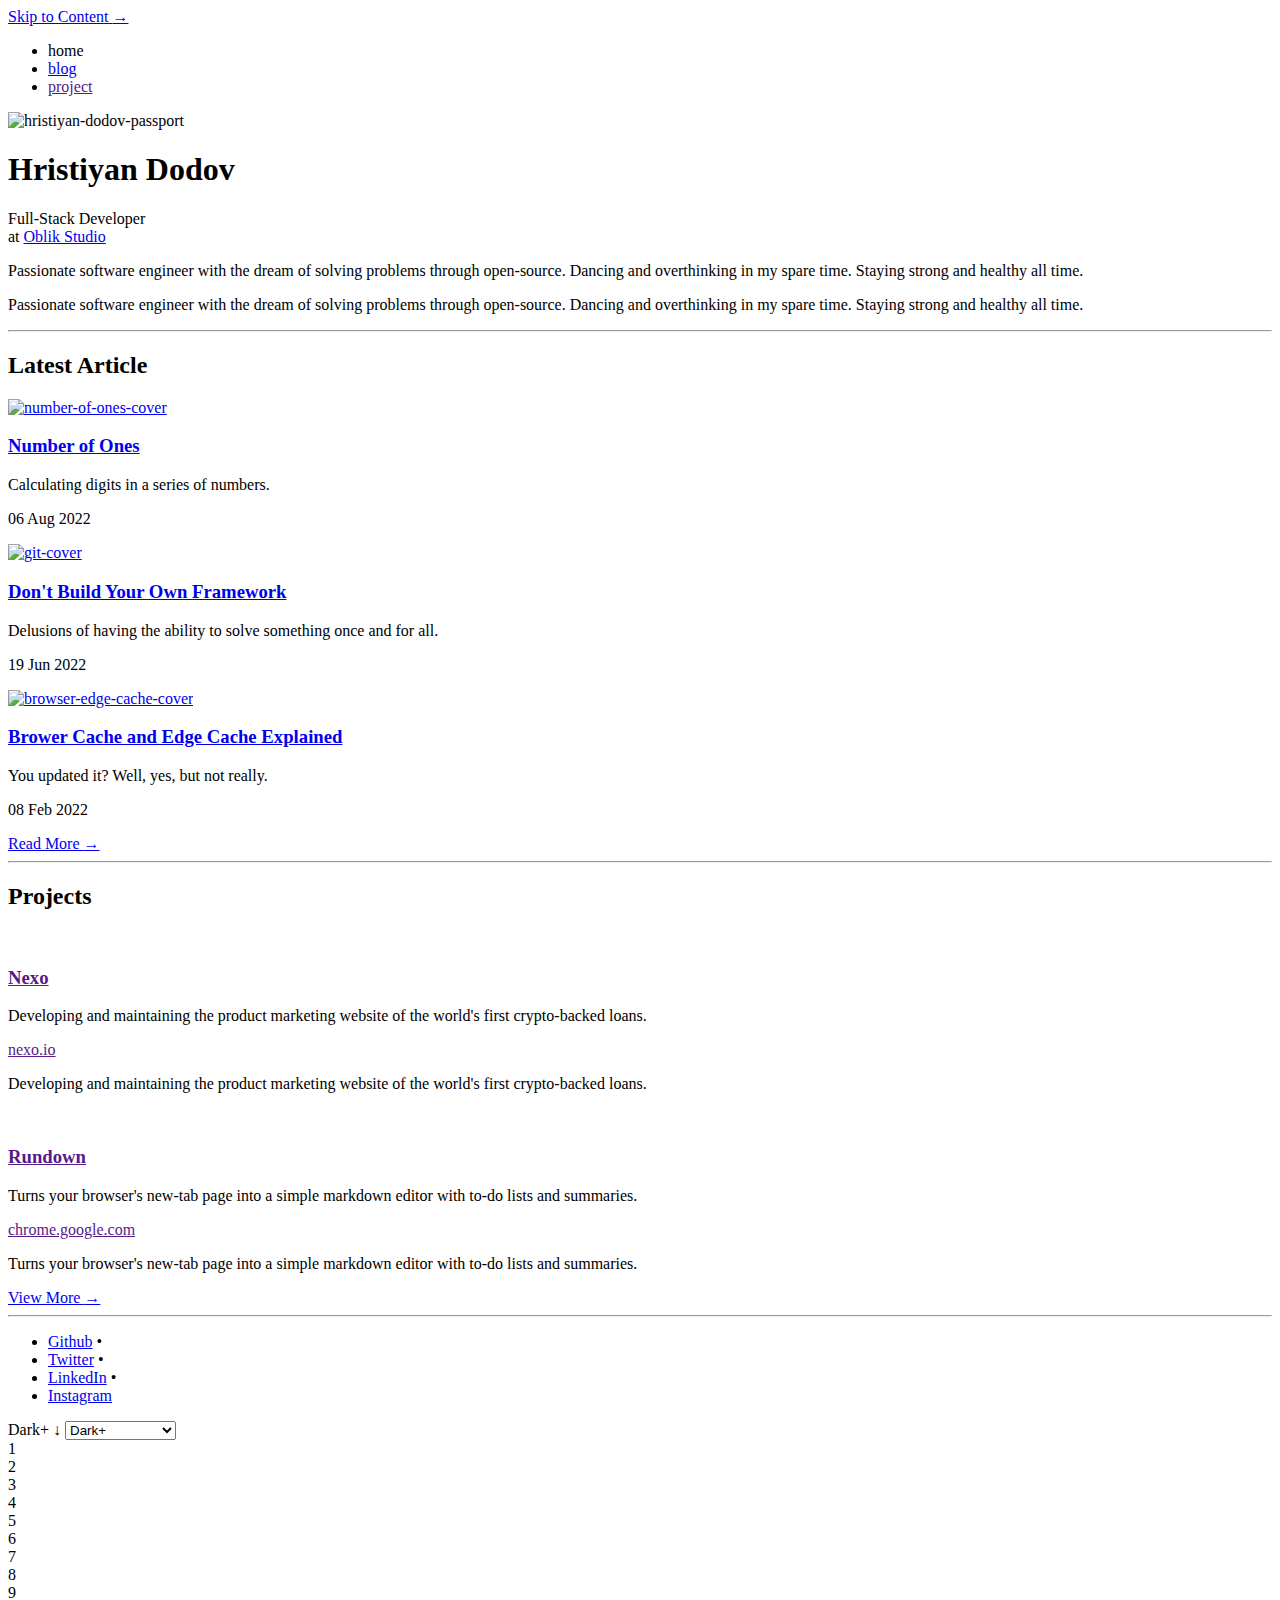
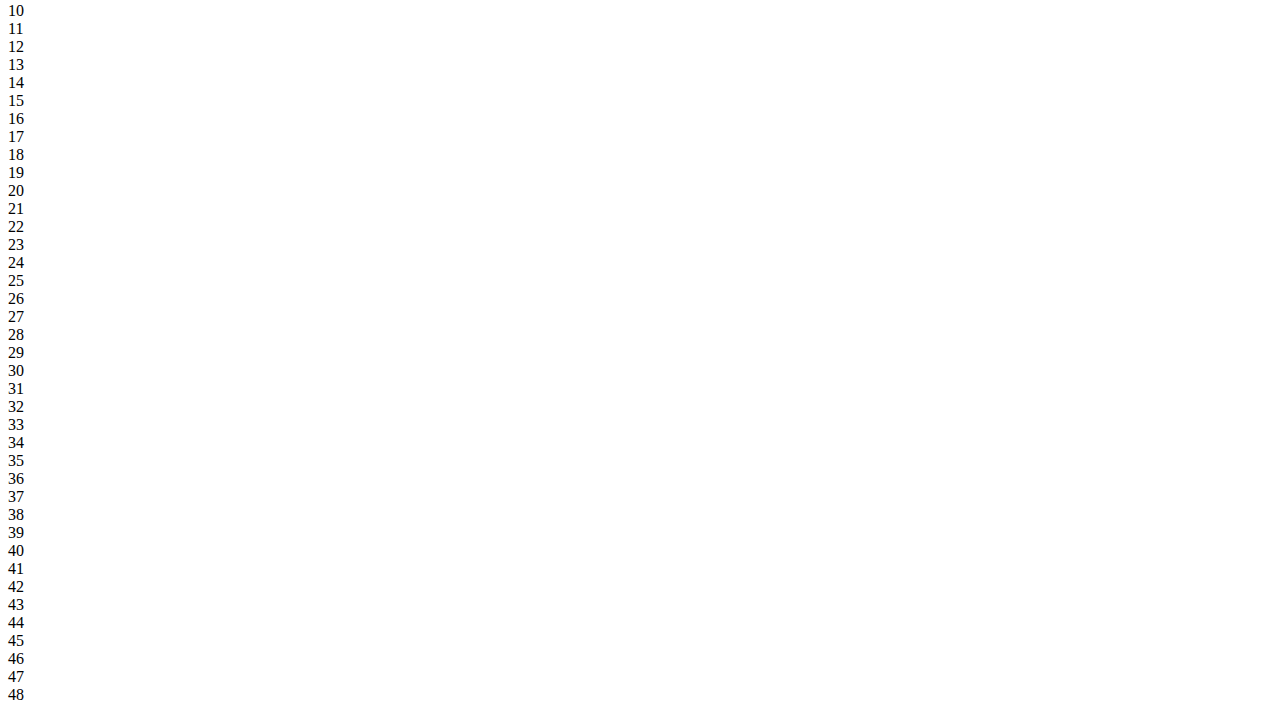
==== index.html @ c8637690 "update index.html" ====
<!DOCTYPE html>
<html lang="en">

<head>
  <meta charset="UTF-8" />
  <meta http-equiv="X-UA-Compatible" content="IE=edge" />
  <meta name="viewport" content="width=device-width, initial-scale=1.0" />
  <title>Hristiyan Dodov: Full-Stack Developer at Oblik Studio</title>
  <link rel="preconnect" href="https://fonts.googleapis.com" />
  <link rel="preconnect" href="https://fonts.gstatic.com" crossorigin />
  <link rel="preconnect" href="https://fonts.googleapis.com" />
  <link rel="preconnect" href="https://fonts.gstatic.com" crossorigin />
  <link rel="preconnect" href="https://fonts.googleapis.com" />
  <link rel="preconnect" href="https://fonts.gstatic.com" crossorigin />
  <link href="https://fonts.googleapis.com/css2?family=Fira+Code:wght@400;500;700&family=Ubuntu&display=swap"
    rel="stylesheet" />
  <link rel="stylesheet" href="./style.css" />
</head>

<body>
  <a class="skip" href="content">Skip to Content <span>→</span></a>
  <div class="container">
    <nav class="nav__bar">
      <ul class="info nav__list">
        <li class="nav__item">
          <div class="nav-tab">
            <span class="nav-tab__text"> home </span>
          </div>
        </li>
        <li class="nav__item">
          <a class="nav-tab" href="https://mrrpablo.github.io/dodo.dev/#"><span class="nav-tab__text"> blog </span></a>
        </li>
        <li class="nav__item">
          <a class="nav-tab" href=""><span class="nav-tab__text"> project </span></a>
        </li>
      </ul>
    </nav>
    <div class="editor">
      <div class="content">
        <div class="highlight"></div>
        <main id="content" class="main">
          <header class="title">
            <div class="info">
              <img class="info-img" src="./images/hristiyan-dodov-168x.jpg" alt="hristiyan-dodov-passport" />
              <div class="info__text">
                <h1 class="article-title">Hristiyan Dodov</h1>
                <p class="work">
                  Full-Stack Developer <br class="info-par" />
                  at
                  <a class="work-link" href="https://oblik.studio" target="_blank">Oblik Studio</a>
                </p>
                <p class="info-details hide">
                  Passionate software engineer with the dream of solving
                  problems through open-source. Dancing and overthinking in my
                  spare time. Staying strong and healthy all time.
                </p>
              </div>
            </div>
            <p class="info-details info-par">
              Passionate software engineer with the dream of solving problems
              through open-source. Dancing and overthinking in my spare time.
              Staying strong and healthy all time.
            </p>
          </header>
          <hr class="seperator" />
          <section>
            <h2 class="latest-article">Latest Article</h2>
            <article class="flex article__context">
              <a class="article--a" href="#">
                <img class="article-primary-img" src="./images/number-of-ones-cover.png" alt=" number-of-ones-cover" />
              </a>
              <div class="article__text">
                <h3 class="article-title">
                  <a class="article-link" href="https://mrrpablo.github.io/dodo.dev/numbers.html"> Number of Ones </a>
                </h3>
                <p class="article-primary-text">
                  Calculating digits in a series of numbers.
                </p>
                <p class="article-text-date">06 Aug 2022</p>
              </div>
            </article>
            <article class="flex article__context">
              <a class="article--a" href="./myfavoritenumber.html">
                <img class="article-primary-img" src="./images/rm-rf-git-cover-896x.png" alt="git-cover" />
              </a>
              <div class="article__text">
                <h3 class="article-title">
                  <a class="article-link" href="#">
                    Don't Build Your Own Framework
                  </a>
                </h3>
                <p class="article-primary-text">
                  Delusions of having the ability to solve something once and
                  for all.
                </p>
                <p class="article-text-date">19 Jun 2022</p>
              </div>
            </article>
            <article class="flex article__context">
              <a class="article--a" href="#">
                <img class="article-primary-img" src="./images/browser-edge-cache-cover.png"
                  alt="browser-edge-cache-cover" />
              </a>

              <div class="article__text">
                <h3 class="article-title">
                  <a class="article-link" href="#">Brower Cache and Edge Cache Explained</a>
                </h3>
                <p class="article-primary-text">
                  You updated it? Well, yes, but not really.
                </p>
                <p class="article-text-date">08 Feb 2022</p>
              </div>
            </article>
            <a class="c-link info-details" href="#">
              Read More <span class="c-link-tab">→</span>
            </a>
          </section>
          <hr class="seperator" />
          <section>
            <h2 class="latest__article">Projects</h2>
            <article class="">
              <div class="info">
                <a class="info--a" href=""><img class="project-img" src="./images/nexo-logo.svg" alt="" /></a>
                <div class="project-text">
                  <h3 class="article-title">
                    <a class="article-link" href="">Nexo</a>
                  </h3>
                  <p class="hide">
                    Developing and maintaining the product marketing website
                    of the world's first crypto-backed loans.
                  </p>
                  <p><a class="work-link" href="">nexo.io</a></p>
                </div>
              </div>
              <p class="info-details info-par">
                Developing and maintaining the product marketing website of
                the world's first crypto-backed loans.
              </p>
            </article>
            <article class="info-details">
              <div class="info">
                <a class="info--a" href=""><img class="project-img" src="./images/rundown-logo.svg" alt="" /></a>
                <div class="project-text">
                  <h3 class="article-title">
                    <a class="article-link" href="">Rundown</a>
                  </h3>
                  <p class="hide">
                    Turns your browser's new-tab page into a simple markdown
                    editor with to-do lists and summaries.
                  </p>
                  <p><a class="work-link" href="">chrome.google.com</a></p>
                </div>
              </div>
              <p class="info-details info-par">
                Turns your browser's new-tab page into a simple markdown
                editor with to-do lists and summaries.
              </p>
            </article>
            <a class="c-link info-details" href="#">
              View More <span class="c-link-tab">→</span>
            </a>
          </section>
          <hr class="seperator" />
          <footer class="dark">
            <ul class="nav__list">
              <li class="footer-list">
                <a class="work-link" href="https://github.com/hdodov">Github</a>
                <span class="none">•</span>
              </li>
              <li class="footer-list">
                <a class="work-link" href="https://twitter.com/yandodov">Twitter</a>
                <span class="none">•</span>
              </li>
              <li class="footer-list">
                <a class="work-link" href="https://www.linkedin.com/in/yandodov/">LinkedIn</a>
                <span class="none">•</span>
              </li>
              <li class="footer-list">
                <a class="work-link" href="https://www.instagram.com/yandodov/">Instagram</a>
              </li>
            </ul>
            <div class="theme info-details">
              <span class="theme-tab">
                <span>Dark+</span>
                <span class="c-link-tab">↓</span>
                <select class="theme-drop">
                  <option value="dark-plus">Dark+</option>
                  <option value="light-plus">Light+</option>
                  <option value="monokai">Monokai</option>
                  <option value="github-dark">GitHub Dark</option>
                  <option value="github-light">GitHub Light</option>
                  <option value="solarized-light">Solarized Light</option>
                </select>
              </span>
            </div>
          </footer>
        </main>
        <div class="line">
          <div class="line__numbers" style="top: 0px">
            <span class="line__text">1</span>
          </div>
          <div class="line__numbers" style="top: 21px">
            <span class="line__text">2</span>
          </div>
          <div class="line__numbers" style="top: 42px">
            <span class="line__text">3</span>
          </div>
          <div class="line__numbers" style="top: 63px">
            <span class="line__text">4</span>
          </div>
          <div class="line__numbers" style="top: 84px">
            <span class="line__text">5</span>
          </div>
          <div class="line__numbers" style="top: 105px">
            <span class="line__text">6</span>
          </div>
          <div class="line__numbers" style="top: 126px">
            <span class="line__text">7</span>
          </div>
          <div class="line__numbers" style="top: 147px">
            <span class="line__text">8</span>
          </div>
          <div class="line__numbers" style="top: 168px">
            <span class="line__text">9</span>
          </div>
          <div class="line__numbers" style="top: 189px">
            <span class="line__text">10</span>
          </div>
          <div class="line__numbers" style="top: 210px">
            <span class="line__text">11</span>
          </div>
          <div class="line__numbers" style="top: 231px">
            <span class="line__text">12</span>
          </div>
          <div class="line__numbers" style="top: 252px">
            <span class="line__text">13</span>
          </div>
          <div class="line__numbers" style="top: 273px">
            <span class="line__text">14</span>
          </div>
          <div class="line__numbers" style="top: 294px">
            <span class="line__text">15</span>
          </div>
          <div class="line__numbers" style="top: 315px">
            <span class="line__text">16</span>
          </div>
          <div class="line__numbers" style="top: 336px">
            <span class="line__text">17</span>
          </div>
          <div class="line__numbers" style="top: 356px">
            <span class="line__text">18</span>
          </div>
          <div class="line__numbers" style="top: 378px">
            <span class="line__text">19</span>
          </div>
          <div class="line__numbers" style="top: 399px">
            <span class="line__text">20</span>
          </div>
          <div class="line__numbers" style="top: 420px">
            <span class="line__text">21</span>
          </div>
          <div class="line__numbers" style="top: 441px">
            <span class="line__text">22</span>
          </div>
          <div class="line__numbers" style="top: 462px">
            <span class="line__text">23</span>
          </div>
          <div class="line__numbers" style="top: 483px">
            <span class="line__text">24</span>
          </div>
          <div class="line__numbers" style="top: 504px">
            <span class="line__text">25</span>
          </div>
          <div class="line__numbers" style="top: 525px">
            <span class="line__text">26</span>
          </div>
          <div class="line__numbers" style="top: 546px">
            <span class="line__text">27</span>
          </div>
          <div class="line__numbers" style="top: 567px">
            <span class="line__text">28</span>
          </div>
          <div class="line__numbers" style="top: 588px">
            <span class="line__text">29</span>
          </div>
          <div class="line__numbers" style="top: 609px">
            <span class="line__text">30</span>
          </div>
          <div class="line__numbers" style="top: 630px">
            <span class="line__text">31</span>
          </div>
          <div class="line__numbers" style="top: 651px">
            <span class="line__text">32</span>
          </div>
          <div class="line__numbers" style="top: 672px">
            <span class="line__text">33</span>
          </div>
          <div class="line__numbers" style="top: 693px">
            <span class="line__text">34</span>
          </div>
          <div class="line__numbers" style="top: 714px">
            <span class="line__text">35</span>
          </div>
          <div class="line__numbers" style="top: 735px">
            <span class="line__text">36</span>
          </div>
          <div class="line__numbers" style="top: 758px">
            <span class="line__text">37</span>
          </div>
          <div class="line__numbers" style="top: 777px">
            <span class="line__text">38</span>
          </div>
          <div class="line__numbers" style="top: 798px">
            <span class="line__text">39</span>
          </div>
          <div class="line__numbers" style="top: 819px">
            <span class="line__text">40</span>
          </div>
          <div class="line__numbers" style="top: 840px">
            <span class="line__text">41</span>
          </div>
          <div class="line__numbers" style="top: 861px">
            <span class="line__text">42</span>
          </div>
          <div class="line__numbers" style="top: 882px">
            <span class="line__text">43</span>
          </div>
          <div class="line__numbers" style="top: 903px">
            <span class="line__text">44</span>
          </div>
          <div class="line__numbers" style="top: 924px">
            <span class="line__text">45</span>
          </div>
          <div class="line__numbers" style="top: 945px">
            <span class="line__text">46</span>
          </div>
          <div class="line__numbers" style="top: 966px">
            <span class="line__text">47</span>
          </div>
          <div class="line__numbers" style="top: 21px">
            <span class="line__text">48</span>
          </div>
        </div>
      </div>
    </div>
  </div>
</body>

</html>
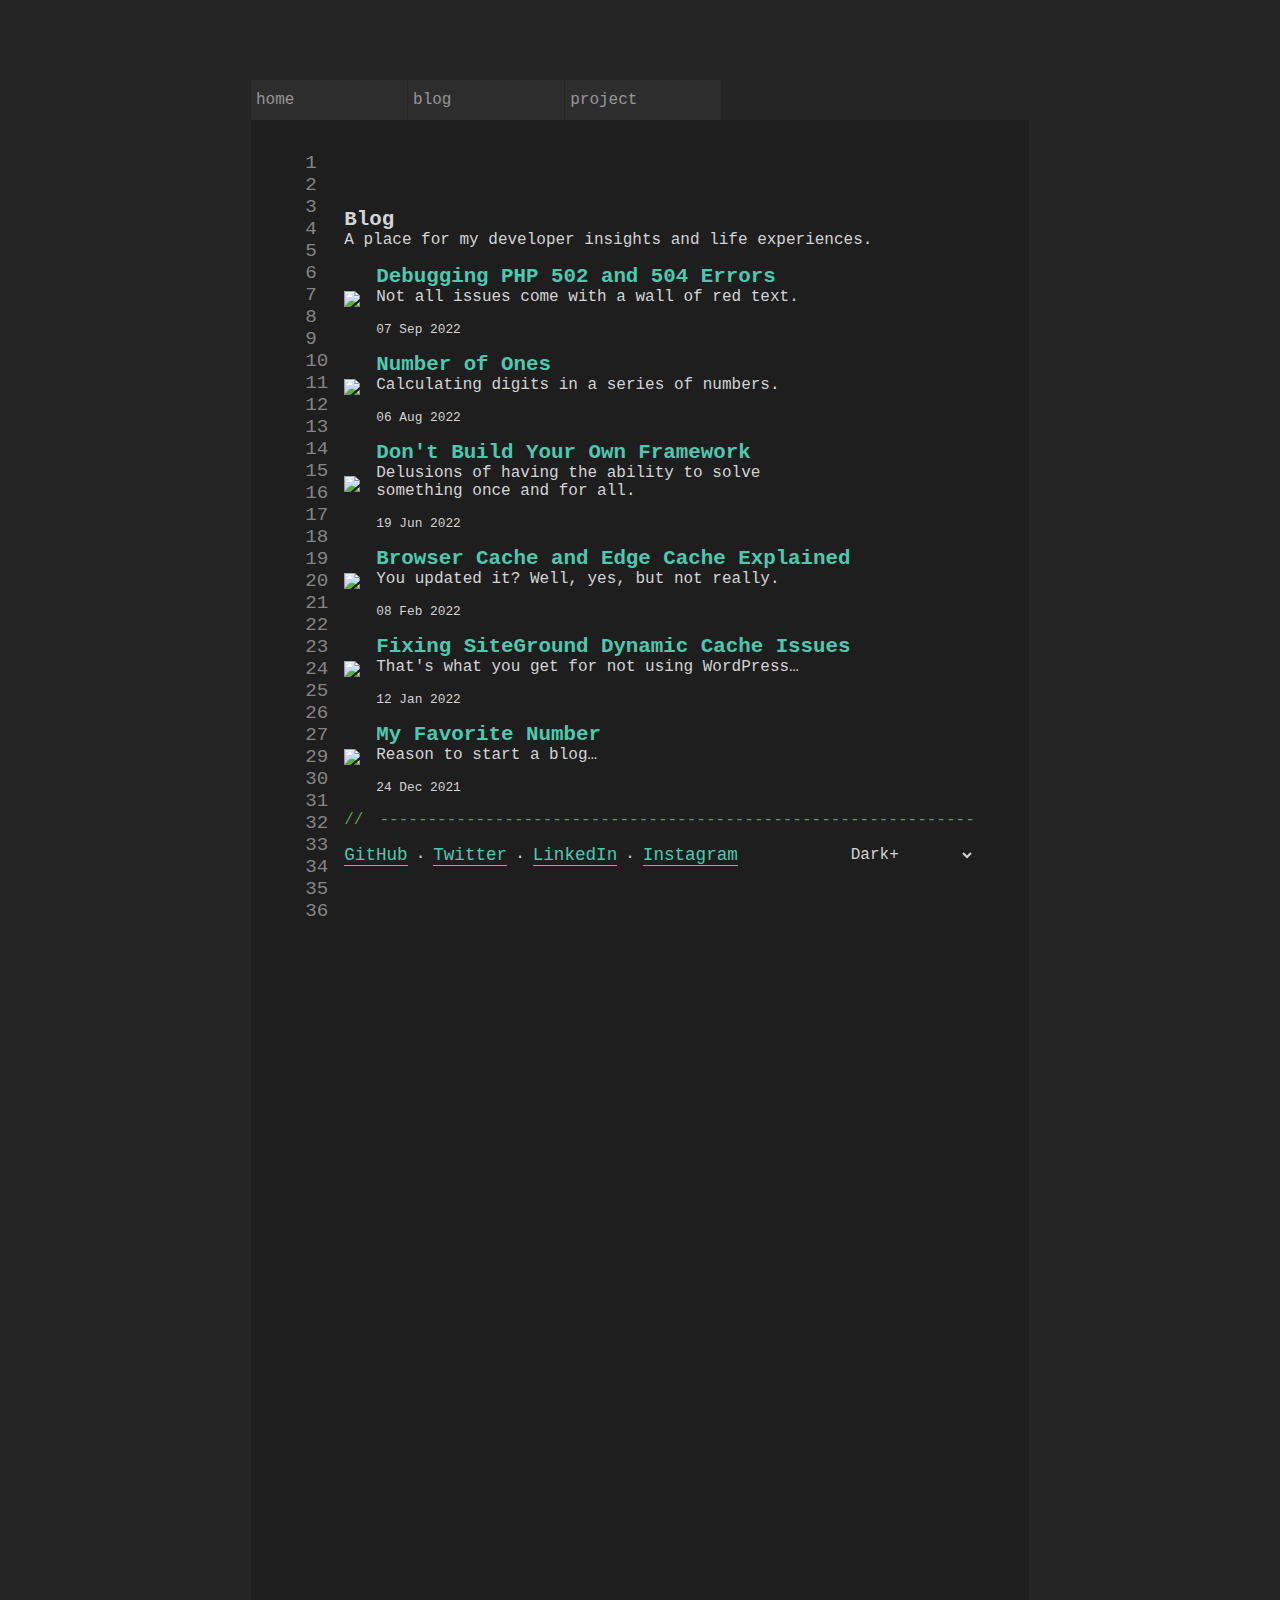
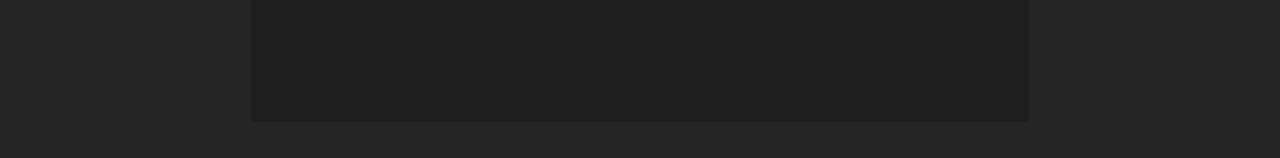
==== commit c36c8039: "dodov page" ====
--- a/index.html
+++ b/index.html
@@ -1,350 +1,162 @@
-<!DOCTYPE html>
-<html lang="en">
-
-<head>
-  <meta charset="UTF-8" />
-  <meta http-equiv="X-UA-Compatible" content="IE=edge" />
-  <meta name="viewport" content="width=device-width, initial-scale=1.0" />
-  <title>Hristiyan Dodov: Full-Stack Developer at Oblik Studio</title>
-  <link rel="preconnect" href="https://fonts.googleapis.com" />
-  <link rel="preconnect" href="https://fonts.gstatic.com" crossorigin />
-  <link rel="preconnect" href="https://fonts.googleapis.com" />
-  <link rel="preconnect" href="https://fonts.gstatic.com" crossorigin />
-  <link rel="preconnect" href="https://fonts.googleapis.com" />
-  <link rel="preconnect" href="https://fonts.gstatic.com" crossorigin />
-  <link href="https://fonts.googleapis.com/css2?family=Fira+Code:wght@400;500;700&family=Ubuntu&display=swap"
-    rel="stylesheet" />
-  <link rel="stylesheet" href="./style.css" />
-</head>
-
-<body>
-  <a class="skip" href="content">Skip to Content <span>→</span></a>
-  <div class="container">
-    <nav class="nav__bar">
-      <ul class="info nav__list">
-        <li class="nav__item">
-          <div class="nav-tab">
-            <span class="nav-tab__text"> home </span>
-          </div>
-        </li>
-        <li class="nav__item">
-          <a class="nav-tab" href="https://mrrpablo.github.io/dodo.dev/#"><span class="nav-tab__text"> blog </span></a>
-        </li>
-        <li class="nav__item">
-          <a class="nav-tab" href=""><span class="nav-tab__text"> project </span></a>
-        </li>
-      </ul>
-    </nav>
-    <div class="editor">
-      <div class="content">
-        <div class="highlight"></div>
-        <main id="content" class="main">
-          <header class="title">
-            <div class="info">
-              <img class="info-img" src="./images/hristiyan-dodov-168x.jpg" alt="hristiyan-dodov-passport" />
-              <div class="info__text">
-                <h1 class="article-title">Hristiyan Dodov</h1>
-                <p class="work">
-                  Full-Stack Developer <br class="info-par" />
-                  at
-                  <a class="work-link" href="https://oblik.studio" target="_blank">Oblik Studio</a>
-                </p>
-                <p class="info-details hide">
-                  Passionate software engineer with the dream of solving
-                  problems through open-source. Dancing and overthinking in my
-                  spare time. Staying strong and healthy all time.
-                </p>
-              </div>
-            </div>
-            <p class="info-details info-par">
-              Passionate software engineer with the dream of solving problems
-              through open-source. Dancing and overthinking in my spare time.
-              Staying strong and healthy all time.
-            </p>
-          </header>
-          <hr class="seperator" />
-          <section>
-            <h2 class="latest-article">Latest Article</h2>
-            <article class="flex article__context">
-              <a class="article--a" href="#">
-                <img class="article-primary-img" src="./images/number-of-ones-cover.png" alt=" number-of-ones-cover" />
-              </a>
-              <div class="article__text">
-                <h3 class="article-title">
-                  <a class="article-link" href="https://mrrpablo.github.io/dodo.dev/numbers.html"> Number of Ones </a>
-                </h3>
-                <p class="article-primary-text">
-                  Calculating digits in a series of numbers.
-                </p>
-                <p class="article-text-date">06 Aug 2022</p>
-              </div>
-            </article>
-            <article class="flex article__context">
-              <a class="article--a" href="./myfavoritenumber.html">
-                <img class="article-primary-img" src="./images/rm-rf-git-cover-896x.png" alt="git-cover" />
-              </a>
-              <div class="article__text">
-                <h3 class="article-title">
-                  <a class="article-link" href="#">
-                    Don't Build Your Own Framework
-                  </a>
-                </h3>
-                <p class="article-primary-text">
-                  Delusions of having the ability to solve something once and
-                  for all.
-                </p>
-                <p class="article-text-date">19 Jun 2022</p>
-              </div>
-            </article>
-            <article class="flex article__context">
-              <a class="article--a" href="#">
-                <img class="article-primary-img" src="./images/browser-edge-cache-cover.png"
-                  alt="browser-edge-cache-cover" />
-              </a>
-
-              <div class="article__text">
-                <h3 class="article-title">
-                  <a class="article-link" href="#">Brower Cache and Edge Cache Explained</a>
-                </h3>
-                <p class="article-primary-text">
-                  You updated it? Well, yes, but not really.
-                </p>
-                <p class="article-text-date">08 Feb 2022</p>
-              </div>
-            </article>
-            <a class="c-link info-details" href="#">
-              Read More <span class="c-link-tab">→</span>
-            </a>
-          </section>
-          <hr class="seperator" />
-          <section>
-            <h2 class="latest__article">Projects</h2>
-            <article class="">
-              <div class="info">
-                <a class="info--a" href=""><img class="project-img" src="./images/nexo-logo.svg" alt="" /></a>
-                <div class="project-text">
-                  <h3 class="article-title">
-                    <a class="article-link" href="">Nexo</a>
-                  </h3>
-                  <p class="hide">
-                    Developing and maintaining the product marketing website
-                    of the world's first crypto-backed loans.
-                  </p>
-                  <p><a class="work-link" href="">nexo.io</a></p>
-                </div>
-              </div>
-              <p class="info-details info-par">
-                Developing and maintaining the product marketing website of
-                the world's first crypto-backed loans.
-              </p>
-            </article>
-            <article class="info-details">
-              <div class="info">
-                <a class="info--a" href=""><img class="project-img" src="./images/rundown-logo.svg" alt="" /></a>
-                <div class="project-text">
-                  <h3 class="article-title">
-                    <a class="article-link" href="">Rundown</a>
-                  </h3>
-                  <p class="hide">
-                    Turns your browser's new-tab page into a simple markdown
-                    editor with to-do lists and summaries.
-                  </p>
-                  <p><a class="work-link" href="">chrome.google.com</a></p>
-                </div>
-              </div>
-              <p class="info-details info-par">
-                Turns your browser's new-tab page into a simple markdown
-                editor with to-do lists and summaries.
-              </p>
-            </article>
-            <a class="c-link info-details" href="#">
-              View More <span class="c-link-tab">→</span>
-            </a>
-          </section>
-          <hr class="seperator" />
-          <footer class="dark">
-            <ul class="nav__list">
-              <li class="footer-list">
-                <a class="work-link" href="https://github.com/hdodov">Github</a>
-                <span class="none">•</span>
-              </li>
-              <li class="footer-list">
-                <a class="work-link" href="https://twitter.com/yandodov">Twitter</a>
-                <span class="none">•</span>
-              </li>
-              <li class="footer-list">
-                <a class="work-link" href="https://www.linkedin.com/in/yandodov/">LinkedIn</a>
-                <span class="none">•</span>
-              </li>
-              <li class="footer-list">
-                <a class="work-link" href="https://www.instagram.com/yandodov/">Instagram</a>
-              </li>
-            </ul>
-            <div class="theme info-details">
-              <span class="theme-tab">
-                <span>Dark+</span>
-                <span class="c-link-tab">↓</span>
-                <select class="theme-drop">
-                  <option value="dark-plus">Dark+</option>
-                  <option value="light-plus">Light+</option>
-                  <option value="monokai">Monokai</option>
-                  <option value="github-dark">GitHub Dark</option>
-                  <option value="github-light">GitHub Light</option>
-                  <option value="solarized-light">Solarized Light</option>
-                </select>
-              </span>
-            </div>
-          </footer>
-        </main>
-        <div class="line">
-          <div class="line__numbers" style="top: 0px">
-            <span class="line__text">1</span>
-          </div>
-          <div class="line__numbers" style="top: 21px">
-            <span class="line__text">2</span>
-          </div>
-          <div class="line__numbers" style="top: 42px">
-            <span class="line__text">3</span>
-          </div>
-          <div class="line__numbers" style="top: 63px">
-            <span class="line__text">4</span>
-          </div>
-          <div class="line__numbers" style="top: 84px">
-            <span class="line__text">5</span>
-          </div>
-          <div class="line__numbers" style="top: 105px">
-            <span class="line__text">6</span>
-          </div>
-          <div class="line__numbers" style="top: 126px">
-            <span class="line__text">7</span>
-          </div>
-          <div class="line__numbers" style="top: 147px">
-            <span class="line__text">8</span>
-          </div>
-          <div class="line__numbers" style="top: 168px">
-            <span class="line__text">9</span>
-          </div>
-          <div class="line__numbers" style="top: 189px">
-            <span class="line__text">10</span>
-          </div>
-          <div class="line__numbers" style="top: 210px">
-            <span class="line__text">11</span>
-          </div>
-          <div class="line__numbers" style="top: 231px">
-            <span class="line__text">12</span>
-          </div>
-          <div class="line__numbers" style="top: 252px">
-            <span class="line__text">13</span>
-          </div>
-          <div class="line__numbers" style="top: 273px">
-            <span class="line__text">14</span>
-          </div>
-          <div class="line__numbers" style="top: 294px">
-            <span class="line__text">15</span>
-          </div>
-          <div class="line__numbers" style="top: 315px">
-            <span class="line__text">16</span>
-          </div>
-          <div class="line__numbers" style="top: 336px">
-            <span class="line__text">17</span>
-          </div>
-          <div class="line__numbers" style="top: 356px">
-            <span class="line__text">18</span>
-          </div>
-          <div class="line__numbers" style="top: 378px">
-            <span class="line__text">19</span>
-          </div>
-          <div class="line__numbers" style="top: 399px">
-            <span class="line__text">20</span>
-          </div>
-          <div class="line__numbers" style="top: 420px">
-            <span class="line__text">21</span>
-          </div>
-          <div class="line__numbers" style="top: 441px">
-            <span class="line__text">22</span>
-          </div>
-          <div class="line__numbers" style="top: 462px">
-            <span class="line__text">23</span>
-          </div>
-          <div class="line__numbers" style="top: 483px">
-            <span class="line__text">24</span>
-          </div>
-          <div class="line__numbers" style="top: 504px">
-            <span class="line__text">25</span>
-          </div>
-          <div class="line__numbers" style="top: 525px">
-            <span class="line__text">26</span>
-          </div>
-          <div class="line__numbers" style="top: 546px">
-            <span class="line__text">27</span>
-          </div>
-          <div class="line__numbers" style="top: 567px">
-            <span class="line__text">28</span>
-          </div>
-          <div class="line__numbers" style="top: 588px">
-            <span class="line__text">29</span>
-          </div>
-          <div class="line__numbers" style="top: 609px">
-            <span class="line__text">30</span>
-          </div>
-          <div class="line__numbers" style="top: 630px">
-            <span class="line__text">31</span>
-          </div>
-          <div class="line__numbers" style="top: 651px">
-            <span class="line__text">32</span>
-          </div>
-          <div class="line__numbers" style="top: 672px">
-            <span class="line__text">33</span>
-          </div>
-          <div class="line__numbers" style="top: 693px">
-            <span class="line__text">34</span>
-          </div>
-          <div class="line__numbers" style="top: 714px">
-            <span class="line__text">35</span>
-          </div>
-          <div class="line__numbers" style="top: 735px">
-            <span class="line__text">36</span>
-          </div>
-          <div class="line__numbers" style="top: 758px">
-            <span class="line__text">37</span>
-          </div>
-          <div class="line__numbers" style="top: 777px">
-            <span class="line__text">38</span>
-          </div>
-          <div class="line__numbers" style="top: 798px">
-            <span class="line__text">39</span>
-          </div>
-          <div class="line__numbers" style="top: 819px">
-            <span class="line__text">40</span>
-          </div>
-          <div class="line__numbers" style="top: 840px">
-            <span class="line__text">41</span>
-          </div>
-          <div class="line__numbers" style="top: 861px">
-            <span class="line__text">42</span>
-          </div>
-          <div class="line__numbers" style="top: 882px">
-            <span class="line__text">43</span>
-          </div>
-          <div class="line__numbers" style="top: 903px">
-            <span class="line__text">44</span>
-          </div>
-          <div class="line__numbers" style="top: 924px">
-            <span class="line__text">45</span>
-          </div>
-          <div class="line__numbers" style="top: 945px">
-            <span class="line__text">46</span>
-          </div>
-          <div class="line__numbers" style="top: 966px">
-            <span class="line__text">47</span>
-          </div>
-          <div class="line__numbers" style="top: 21px">
-            <span class="line__text">48</span>
-          </div>
-        </div>
-      </div>
-    </div>
-  </div>
-</body>
-
-</html>
+<!DOCTYPE html>
+<html lang="en">
+<head>
+    <meta charset="UTF-8">
+    <meta http-equiv="X-UA-Compatible" content="IE=edge">
+    <meta name="viewport" content="width=device-width, initial-scale=1.0">
+    <title>blog</title>
+    <link rel="stylesheet" href="blog.css">
+</head>
+<body>
+    
+    <div class="body">
+
+        <div class="header">
+            <a href="#">home</a>
+            <a href="#">blog</a>
+            <a href="#">project</a>
+        </div>
+
+        <div class="main-section">
+            <div class="number-section">
+                <div class="numbers"><span id="13">1</span></div>
+        <div class="numbers"><span id="13">2</span></div>
+        <div class="numbers"><span id="13">3</span></div>
+        <div class="numbers"><span id="13">4</span></div>
+        <div class="numbers"><span id="13">5</span></div>
+        <div class="numbers"><span id="13">6</span></div>
+        <div class="numbers"><span id="13">7</span></div>
+        <div class="numbers"><span id="13">8</span></div>
+        <div class="numbers"><span id="13">9</span></div>
+        <div class="numbers"><span id="13">10</span></div>
+        <div class="numbers"><span id="13">11</span></div>
+        <div class="numbers"><span id="13">12</span></div>
+          <div class="numbers"><span id="13">13</span></div>
+          <div class="numbers"><span id="14">14</span></div>
+          <div class="numbers"><span id="15">15</span></div>
+          <div class="numbers"><span id="16">16</span></div>
+          <div class="numbers"><span id="17">17</span></div>
+          <div class="numbers"><span id="18">18</span></div>
+          <div class="numbers"><span id="19">19</span></div>
+          <div class="numbers"><span id="20">20</span></div>
+          <div class="numbers"><span id="21">21</span></div>
+          <div class="numbers"><span id="22">22</span></div>
+          <div class="numbers"><span id="23">23</span></div>
+          <div class="numbers"><span id="24">24</span></div>
+          <div class="numbers"><span id="25">25</span></div>
+          <div class="numbers"><span id="26">26</span></div>
+          <div class="numbers"><span id="13">27</span></div>
+          <div class="numbers"><span id="13">29</span></div>
+          <div class="numbers"><span id="13">30</span></div>
+          <div class="numbers"><span id="13">31</span></div>
+          <div class="numbers"><span id="13">32</span></div>
+          <div class="numbers"><span id="13">33</span></div>
+          <div class="numbers"><span id="13">34</span></div>
+          <div class="numbers"><span id="13">35</span></div>
+          <div class="numbers"><span id="13">36</span></div>
+            </div>
+
+            <div class="main">
+                <div class="head">
+                    <p class="text-head">Blog</p>
+                    <p class="text-head-text">A place for my developer insights and life experiences.</p>
+                </div>
+                <div class="container1">
+                    <div class="image">
+                        <a href="#"><img src="images/php-errors-cover-171x.png"></a>
+                    </div>
+                    <div class="ctn">
+                        <p class="text-head"><a class="link" href="#">Debugging PHP 502 and 504 Errors</a></p>
+                        <p class="text">Not all issues come with a wall of red text.</p>
+                        <p class="date">07 Sep 2022</p>
+                    </div>
+                </div>
+
+                    <div class="container1">
+                        <div class="image">
+                            <a href="#"><img src="images/number-of-ones-cover-171x.png"></a>
+                        </div>
+                        <div class="ctn">
+                            <p class="text-head"><a class="link" href="#">Number of Ones</a></p>
+                            <p class="text">Calculating digits in a series of numbers.</p>
+                            <p class="date">06 Aug 2022</p>
+                        </div>
+                    </div>
+
+                <div class="container1">
+                    <div class="image">
+                        <a href="#"><img src="images/rm-rf-git-cover-171x.png"></a>
+                    </div>
+                    <div class="ctn">
+                        <p class="text-head"><a class="link" href="#">Don't Build Your Own Framework</a></p>
+                        <p class="text">Delusions of having the ability to solve<br /> something once and for all.</p>
+                        <p class="date">19 Jun 2022</p>
+                    </div>
+                </div>
+
+            <div class="container1">
+                <div class="image">
+                    <a href="#"><img src="images/browser-edge-cache-cover-171x.png"></a>
+                </div>
+                <div class="ctn">
+                    <p class="text-head"><a class="link" href="http://127.0.0.1:3003/frame.html">Browser Cache and Edge Cache Explained</a></p>
+                    <p class="text">You updated it? Well, yes, but not really.</p>
+                    <p class="date">08 Feb 2022</p>
+                </div>
+            </div>
+
+            <div class="container1">
+                <div class="image">
+                    <a href="#"><img src="images/siteground-random-characters-cover-171x.png"></a>
+                </div>
+                <div class="ctn">
+                    <p class="text-head"><a class="link" href="#">Fixing SiteGround Dynamic Cache Issues</a></p>
+                    <p class="text">That's what you get for not using WordPress…</p>
+                    <p class="date">12 Jan 2022</p>
+                </div>
+            </div>
+
+            <div class="container1">
+                <div class="image">
+                    <a href="#"><img src="images/binary-24-171x.png"></a>
+                </div>
+                <div class="ctn">
+                    <p class="text-head"><a class="link" href="#">My Favorite Number</a></p>
+                    <p class="text">Reason to start a blog…</p>
+                    <p class="date">24 Dec 2021</p>
+                </div>
+            </div>
+
+            <div class="horizontal-line"></div>
+
+            <div class="footer">
+                <div class="socials">
+                    <a class="link" href="https://github.com/hdodov">GitHub</a>
+                    <p class="dot">.</p>
+                    <a class="link" href="https://twitter.com/yandodov">Twitter</a>
+                    <p class="dot">.</p>
+                    <a class="link" href="https://www.linkedin.com/in/yandodov/">LinkedIn</a>
+                    <p class="dot">.</p>
+                    <a class="link" href="https://www.instagram.com/yandodov/">Instagram</a>
+    
+                </div>
+    
+                <div class="toggle">
+                    <select id="theme-select" name="theme-select">
+                        <option value="dark" id="dark">Dark+</option>
+                        <option value="light" id="light">Light+</option>
+                        <option value="monokai" id="monokai">Monokai</option>
+                        <option value="github-dark" id="github-dark">GitHub Dark</option>
+                        <option value="github-light" id="github-light">GitHub Light</option>
+                        <option value="solarized-light" id="solarized-light">Solarized Light</option>
+                    </select>
+                </div>
+              </div>
+    
+            </div>
+        </div>
+    </div>
+
+    <script src="blog.js"></script>
+</body>
+</html>--- a/blog.css
+++ b/blog.css
@@ -0,0 +1,441 @@
+*{
+    padding: 0;
+    margin: 0;
+    box-sizing: border-box;
+}
+
+
+html{
+    font: 16px;
+    color: var(--color-body-text);
+}
+
+body{
+    font-family: 'Fira Code', monospace;
+    background-color:  var(--color-bg);
+    padding-top: 5rem;
+    /* padding-left: 17rem; */
+    /* padding-right: 17rem; */
+}
+
+.header{
+    display: flex;
+    /* justify-content: flex-start; */
+    align-items: flex-start;
+    width: 100%;
+    gap: .1rem;
+    background-color: var(--color-bg);
+}
+
+.header a{
+    padding: .7rem .3rem;
+    width: 20%;
+    background-color: var(--color-tab);
+    color: var(--color-tab-text);
+    text-decoration: none;
+}
+
+.body{
+    display: flex;
+    justify-content: center;
+    align-items: center;
+    flex-direction: column;
+    background-color:  var(--color-editor);
+    /* padding-top: 5rem; */
+    padding-bottom: 50rem;
+    max-width: 81ch;
+    margin: 0 auto;
+}
+
+.main-section{
+    display: flex;
+    justify-content: center;
+    align-items: center;
+    padding-top: 2rem;
+}
+
+.main{
+    display: flex;
+    flex-direction: column;
+    gap: 1rem;
+}
+
+.container1{
+    display: flex;
+    gap: 1rem;
+    /* justify-content: center; */
+    align-items: center;
+}
+
+.ctn{
+    display: flex;
+    flex-direction: column;
+}
+
+.ctn a{
+    font-size: 1.3rem;
+    font-weight: 700;
+    border-bottom: none;
+}
+
+.date{
+    font-size:.8rem;
+    padding-top: 1rem;
+}
+
+.text-head{
+    font-size: 1.3rem;
+    font-weight: 700;
+}
+
+.text{
+    font-size: 1rem;
+    font-weight: 500;
+}
+
+.footer{
+    display: flex;
+    justify-content: space-between;
+}
+
+.socials{
+    display: flex;
+    gap: .5rem;
+}
+
+.link{
+    color: var(--color-accent-1);
+    font-size: 1.1rem;
+    text-decoration: none;
+    border-bottom: 1px solid;
+}
+
+.link:hover{
+    color: var(--color-focus);
+}
+
+.orange{
+    color: var(--color-code-text-inline);
+}
+
+.toggle select{
+    background-color: var(--color-editor);
+    color: var(--color-body-text);
+    border: none;
+    font-size: 1rem;
+    font-family: 'Fira Code', monospace;
+    width: 8rem;
+}
+
+.number-section{
+    display: flex;
+    flex-direction: column;
+    padding-top: 0%;
+    padding-right: 1rem;
+}
+
+.numbers span{
+    font-size: 1.2rem;
+    color: var(--color-line-text);
+    cursor: pointer;
+}
+
+.numbers span:hover{
+    color: var(--color-line-text-hover);
+}
+
+.horizontal-line::before{
+    content: "//";
+    color:  var(--color-comment);
+    margin-right: 1rem;
+}
+
+.horizontal-line::after{
+    content: "--------------------------------------------------------------";
+    --tw-shadow: 0 0 #0000;
+    font-variant-ligatures: none;
+    color:  var(--color-comment);
+}
+
+@media screen and (max-width:600px){
+    .container1{
+        display: flex;
+        gap: 1rem;
+        /* justify-content:; */
+        align-items:flex-start;
+        flex-direction: column;
+    }
+
+    img{
+        width: 100%;
+    }
+
+    .body{
+        display: flex;
+        justify-content: center;
+        align-items: center;
+        flex-direction: column;
+        background-color:  var(--color-editor);
+        /* padding-top: 5rem; */
+        padding-bottom: 50rem;
+        max-width: 81ch;
+        margin: 0 auto;
+        width: 100%;
+        overflow: hidden;
+        flex-flow: column nowrap;
+    }
+    .text{
+        font-size: .8rem;
+    }
+
+    .text-head{
+        font-size: 1.1rem;
+    }
+    .ctn a{
+        font-size: 1rem;
+        font-weight: 700;
+        border-bottom: none;
+    }
+    .text-head-text{
+        font-size: .8rem;
+    }
+    .footer{
+        flex-wrap: wrap;
+    }
+    .socials{
+        display: flex;
+        gap: .5rem;
+        flex-direction: column;
+    }
+}
+
+
+:root,
+    :root.dark{
+        --color-bg: #252526;
+    --color-editor: #1e1e1e;
+    --color-body-text: #d4d4d4;
+    --color-secondary-text: #bbbbbb;
+    --color-line-text: #858585;
+    --color-line-text-hover: #c6c6c6;
+    --color-line-highlight-bg: transparent;
+    --color-comment: #6a9955;
+    --color-tab: #2d2d2d;
+    --color-tab-text: #ffffff80;
+    --color-tab-text-active: #ffffff;
+    --color-accent-1: #4ec9b0;
+    --color-accent-2: #4e94ce;
+    --color-selection: #264f78;
+    --color-scrollbar-border: #7f7f7f4d;
+    --color-scrollbar-thumb: #79797966;
+    --color-scrollbar-thumb-hover: #646464b3;
+    --color-scrollbar-thumb-active: #bfbfbf66;
+    --color-scrollbar-shadow: #000000;
+    --color-focus: #007fd4;
+    --color-tab-icon-hover: #5a5d5e50;
+    --color-tab-icon-active: #63666750;
+    --color-code-bg: #1c1c1c;
+    --color-code-text: #d4d4d4;
+    --color-code-text-inline: #ce9178;
+    --color-code-keyword: #569cd6;
+    --color-code-function: #4ec9b0;
+    --color-code-operator: #d4d4d4;
+    --color-code-string: #ce9178;
+    --color-code-variable: #9cdcfe;
+    --color-code-constant: #4fc1ff;
+    --color-code-punctuation: #d4d4d4;
+    --color-code-comment: #6a9955;
+    --color-quote: var(--color-body-text);
+    --color-quote-symbols: var(--color-comment);
+    }
+
+    :root.light{
+        /* background-color: #f3f3f3;
+        color: #000000; */
+        --color-bg: #f3f3f3;
+    --color-editor: #ffffff;
+    --color-body-text: #000000;
+    --color-secondary-text: #444444;
+    --color-line-text: #237893;
+    --color-line-text-hover: #0b216f;
+    --color-line-highlight-bg: transparent;
+    --color-comment: #008000;
+    --color-tab: #ececec;
+    --color-tab-text: #333333b3;
+    --color-tab-text-active: #333333;
+    --color-accent-1: #267f99;
+    --color-accent-2: #0000ff;
+    --color-selection: #add6ff;
+    --color-scrollbar-border: #7f7f7f4d;
+    --color-scrollbar-thumb: #64646466;
+    --color-scrollbar-thumb-hover: #646464b3;
+    --color-scrollbar-thumb-active: #00000099;
+    --color-scrollbar-shadow: #dddddd;
+    --color-focus: #0090f1;
+    --color-tab-icon-hover: #b8b8b850;
+    --color-tab-icon-active: #a6a6a650;
+    --color-code-bg: #fbfbfb;
+    --color-code-text: #001080;
+    --color-code-text-inline: #800000;
+    --color-code-keyword: #0000ff;
+    --color-code-function: #795e26;
+    --color-code-operator: #000000;
+    --color-code-string: #a31515;
+    --color-code-variable: #000000;
+    --color-code-constant: #098658;
+    --color-code-punctuation: #000000;
+    --color-code-comment: #008000;
+    --color-quote: var(--color-body-text);
+    --color-quote-symbols: #0451a5;
+    }
+
+    :root.monokai {
+        --color-bg: #1e1f1c;
+    --color-editor: #272822;
+    --color-body-text: #f8f8f2;
+    --color-secondary-text: #cfcfc2;
+    --color-line-text: #90908a;
+    --color-line-text-hover: #c2c2bf;
+    --color-line-highlight-bg: #3e3d32;
+    --color-comment: #88846f;
+    --color-tab: #34352f;
+    --color-tab-text: #ccccc7;
+    --color-tab-text-active: #ffffff;
+    --color-accent-1: #a6e22e;
+    --color-accent-2: #4e94ce;
+    --color-selection: #878b9180;
+    --color-scrollbar-border: #7f7f7f4d;
+    --color-scrollbar-thumb: #79797966;
+    --color-scrollbar-thumb-hover: #646464b3;
+    --color-scrollbar-thumb-active: #bfbfbf66;
+    --color-scrollbar-shadow: #000000;
+    --color-focus: #4e94ce;
+    --color-tab-icon-hover: #5a5d5e50;
+    --color-tab-icon-active: #63666750;
+    --color-code-bg: #22231e;
+    --color-code-text: #ffffff;
+    --color-code-text-inline: #fd971f;
+    --color-code-keyword: #f92672;
+    --color-code-function: #66d9ef;
+    --color-code-operator: #f92672;
+    --color-code-string: #e6db74;
+    --color-code-variable: #ffffff;
+    --color-code-constant: #ae81ff;
+    --color-code-punctuation: #ffffff;
+    --color-code-comment: var(--color-comment);
+    --color-quote: var(--color-comment);
+    --color-code-inserted: #a6e22e;
+    --color-code-removed: #f92672;
+        }
+     
+        :root.github-dark {
+            --color-bg: #1b1f23;
+    --color-editor: #24292e;
+    --color-body-text: #e1e4e8;
+    --color-secondary-text: #959da5;
+    --color-line-text: #768390;
+    --color-line-text-hover: #e1e4e8;
+    --color-line-highlight-bg: #2b3036;
+    --color-comment: #6a737d;
+    --color-tab: #1f2428;
+    --color-tab-text: #959da5;
+    --color-tab-text-active: #e1e4e8;
+    --color-accent-1: #96d0ff;
+    --color-accent-2: #4e94ce;
+    --color-selection: #3392ff44;
+    --color-scrollbar-border: #1b1f23;
+    --color-scrollbar-thumb: #6a737d33;
+    --color-scrollbar-thumb-hover: #6a737d44;
+    --color-scrollbar-thumb-active: #6a737d88;
+    --color-scrollbar-shadow: #00000088;
+    --color-focus: #005cc5;
+    --color-tab-icon-hover: #5a5d5e50;
+    --color-tab-icon-active: #63666750;
+    --color-code-bg: #202428;
+    --color-code-text: #e1e4e8;
+    --color-code-text-inline: #9ecbff;
+    --color-code-keyword: #f97583;
+    --color-code-function: #b392f0;
+    --color-code-operator: #f97583;
+    --color-code-string: #9ecbff;
+    --color-code-variable: #9cdcfe;
+    --color-code-constant: #79b8ff;
+    --color-code-punctuation: #e1e4e8;
+    --color-code-comment: #6a737d;
+    --color-quote: #85e89d;
+        }
+     
+        :root.github-light {
+            --color-bg: #f6f8fa;
+            --color-editor: #ffffff;
+            --color-body-text: #24292e;
+            --color-secondary-text: #6a737d;
+            --color-line-text: #1b1f234d;
+            --color-line-text-hover: #24292e;
+            --color-line-highlight-bg: #f6f8fa;
+            --color-comment: #6a737d;
+            --color-tab: #eff2f6;
+            --color-tab-text: #6a737d;
+            --color-tab-text-active: #2f363d;
+            --color-accent-1: #032f62;
+            --color-accent-2: #0000ff;
+            --color-selection: #0366d625;
+            --color-scrollbar-border: #ffffff;
+            --color-scrollbar-thumb: #959da533;
+            --color-scrollbar-thumb-hover: #959da544;
+            --color-scrollbar-thumb-active: #959da588;
+            --color-scrollbar-shadow: #6a737d33;
+            --color-focus: #2188ff;
+            --color-tab-icon-hover: #b8b8b850;
+            --color-tab-icon-active: #a6a6a650;
+            --color-code-bg: #fcfcfc;
+            --color-code-text: var(--color-body-text);
+            --color-code-text-inline: var(--color-code-string);
+            --color-code-keyword: #d73a49;
+            --color-code-function: #6f42c1;
+            --color-code-operator: #d73a49;
+            --color-code-string: #032f62;
+            --color-code-variable: #9cdcfe;
+            --color-code-constant: #79b8ff;
+            --color-code-punctuation: var(--color-body-text);
+            --color-code-comment: #6a737d;
+            --color-quote: #22863a;
+        }
+     
+        :root.solarized {
+            --color-bg: #eee8d5;
+            --color-editor: #fdf6e3;
+            --color-body-text: #333333;
+            --color-secondary-text: #586e75;
+            --color-line-text: #237893;
+            --color-line-text-hover: #567983;
+            --color-line-highlight-bg: #eee8d5;
+            --color-comment: #93a1a1;
+            --color-tab: #e4ddc9;
+            --color-tab-text: #586e75;
+            --color-tab-text-active: #333333;
+            --color-accent-1: #268bd2;
+            --color-accent-2: #0000ff;
+            --color-selection: #eee8d5;
+            --color-scrollbar-border: #7f7f7f4d;
+            --color-scrollbar-thumb: #64646466;
+            --color-scrollbar-thumb-hover: #646464b3;
+            --color-scrollbar-thumb-active: #00000099;
+            --color-scrollbar-shadow: #dddddd;
+            --color-focus: #d3af86;
+            --color-tab-icon-hover: #b8b8b850;
+            --color-tab-icon-active: #a6a6a650;
+            --color-code-bg: #f9f1dc;
+            --color-code-text: #333333;
+            --color-code-text-inline: #2aa198;
+            --color-code-keyword: #268bd2;
+            --color-code-function: #268bd2;
+            --color-code-operator: #859900;
+            --color-code-string: #2aa198;
+            --color-code-variable: #268bd2;
+            --color-code-constant: #d33682;
+            --color-code-punctuation: #333333;
+            --color-code-comment: #93a1a1;
+            --color-quote: #859900;
+        }
+
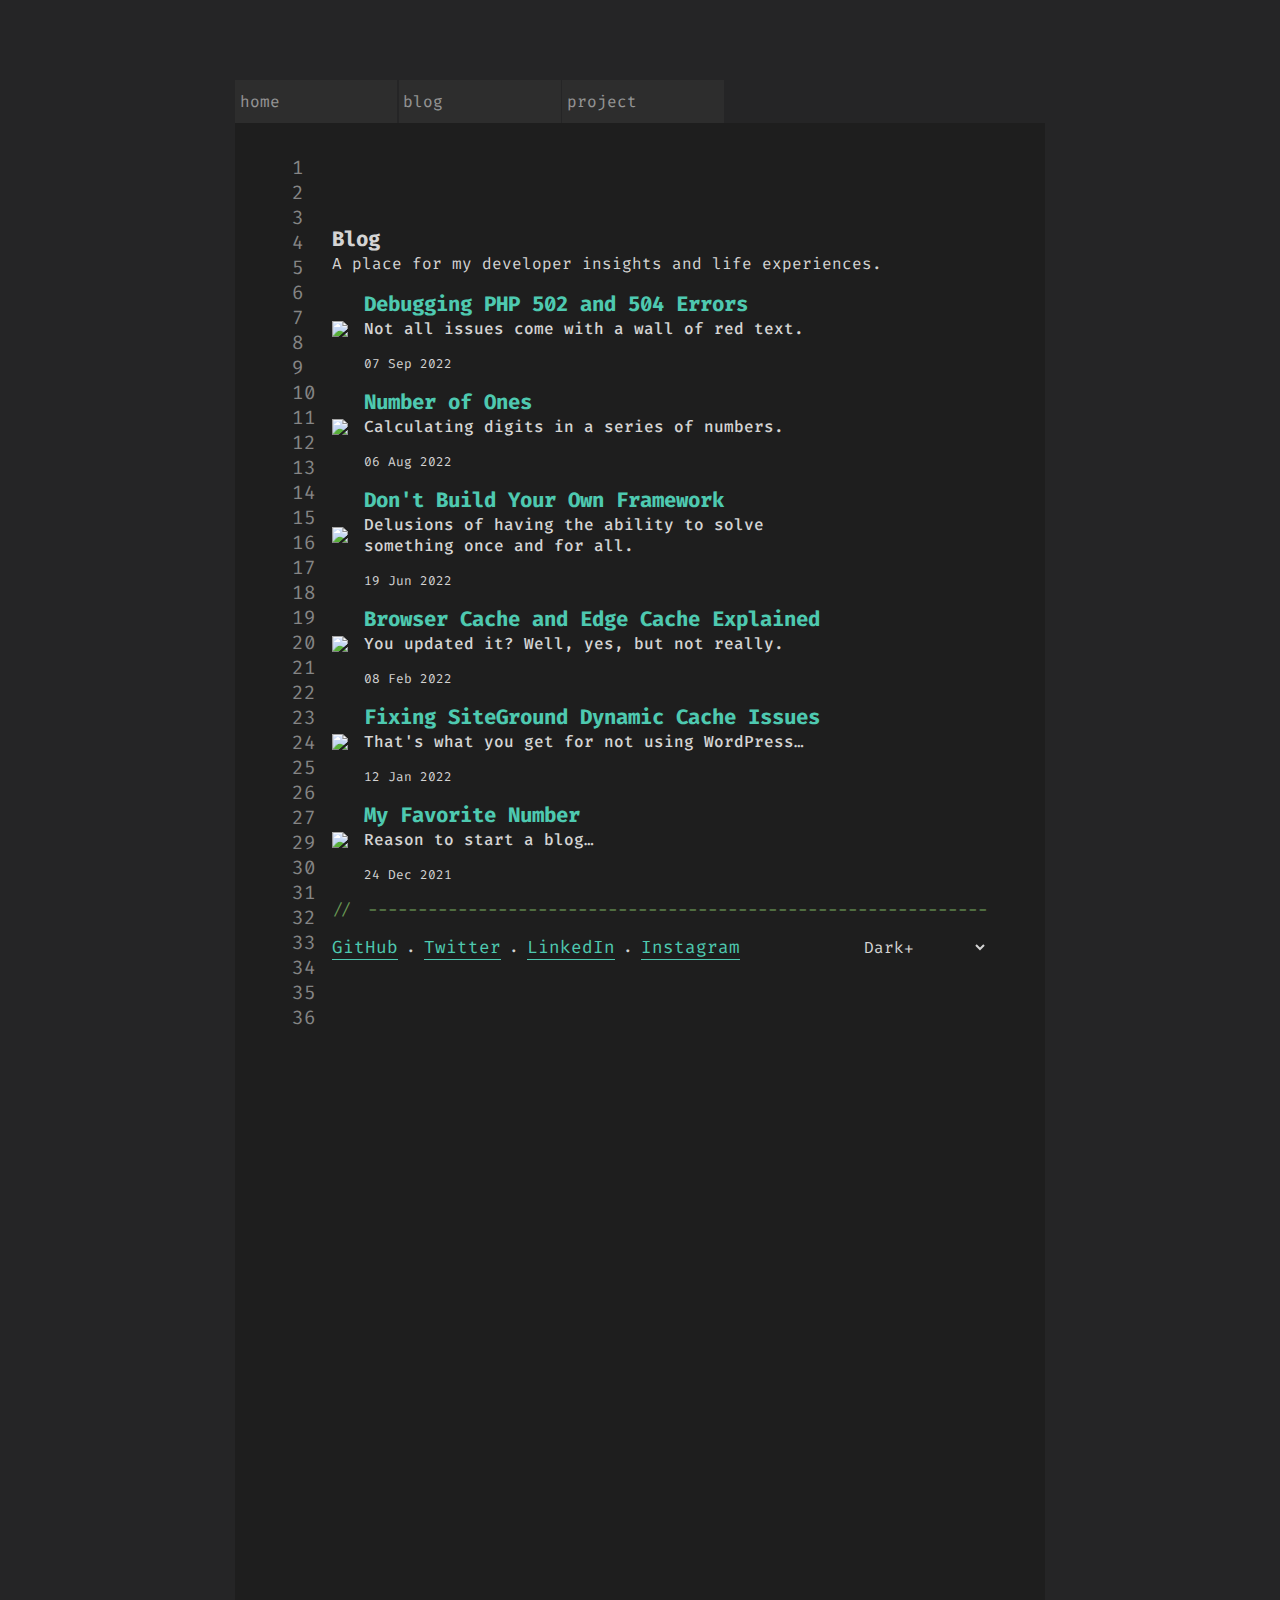
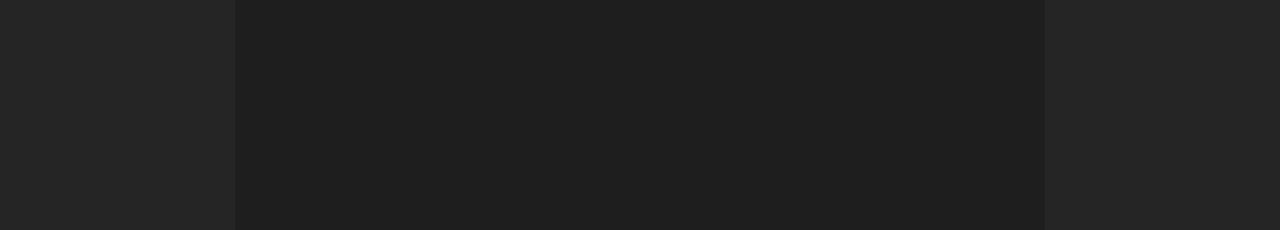
==== commit e5ec1fb7: "dodov second commit" ====
--- a/index.html
+++ b/index.html
@@ -6,6 +6,10 @@
     <meta name="viewport" content="width=device-width, initial-scale=1.0">
     <title>blog</title>
     <link rel="stylesheet" href="blog.css">
+    <link rel="preconnect" href="https://fonts.googleapis.com" />
+    <link rel="preconnect" href="https://fonts.gstatic.com" crossorigin />
+    <link href="https://fonts.googleapis.com/css2?family=Fira+Code&display=swap" rel="stylesheet"/>
+    <link href="https://fonts.googleapis.com/icon?family=Material+Icons" rel="stylesheet">
 </head>
 <body>
     
--- a/blog.css
+++ b/blog.css
@@ -206,6 +206,14 @@
         display: flex;
         gap: .5rem;
         flex-direction: column;
+    }
+    .header a{
+        padding: .7rem .3rem;
+        width: 20%;
+        background-color: var(--color-tab);
+        color: var(--color-tab-text);
+        text-decoration: none;
+        font-size: .7rem;
     }
 }
 
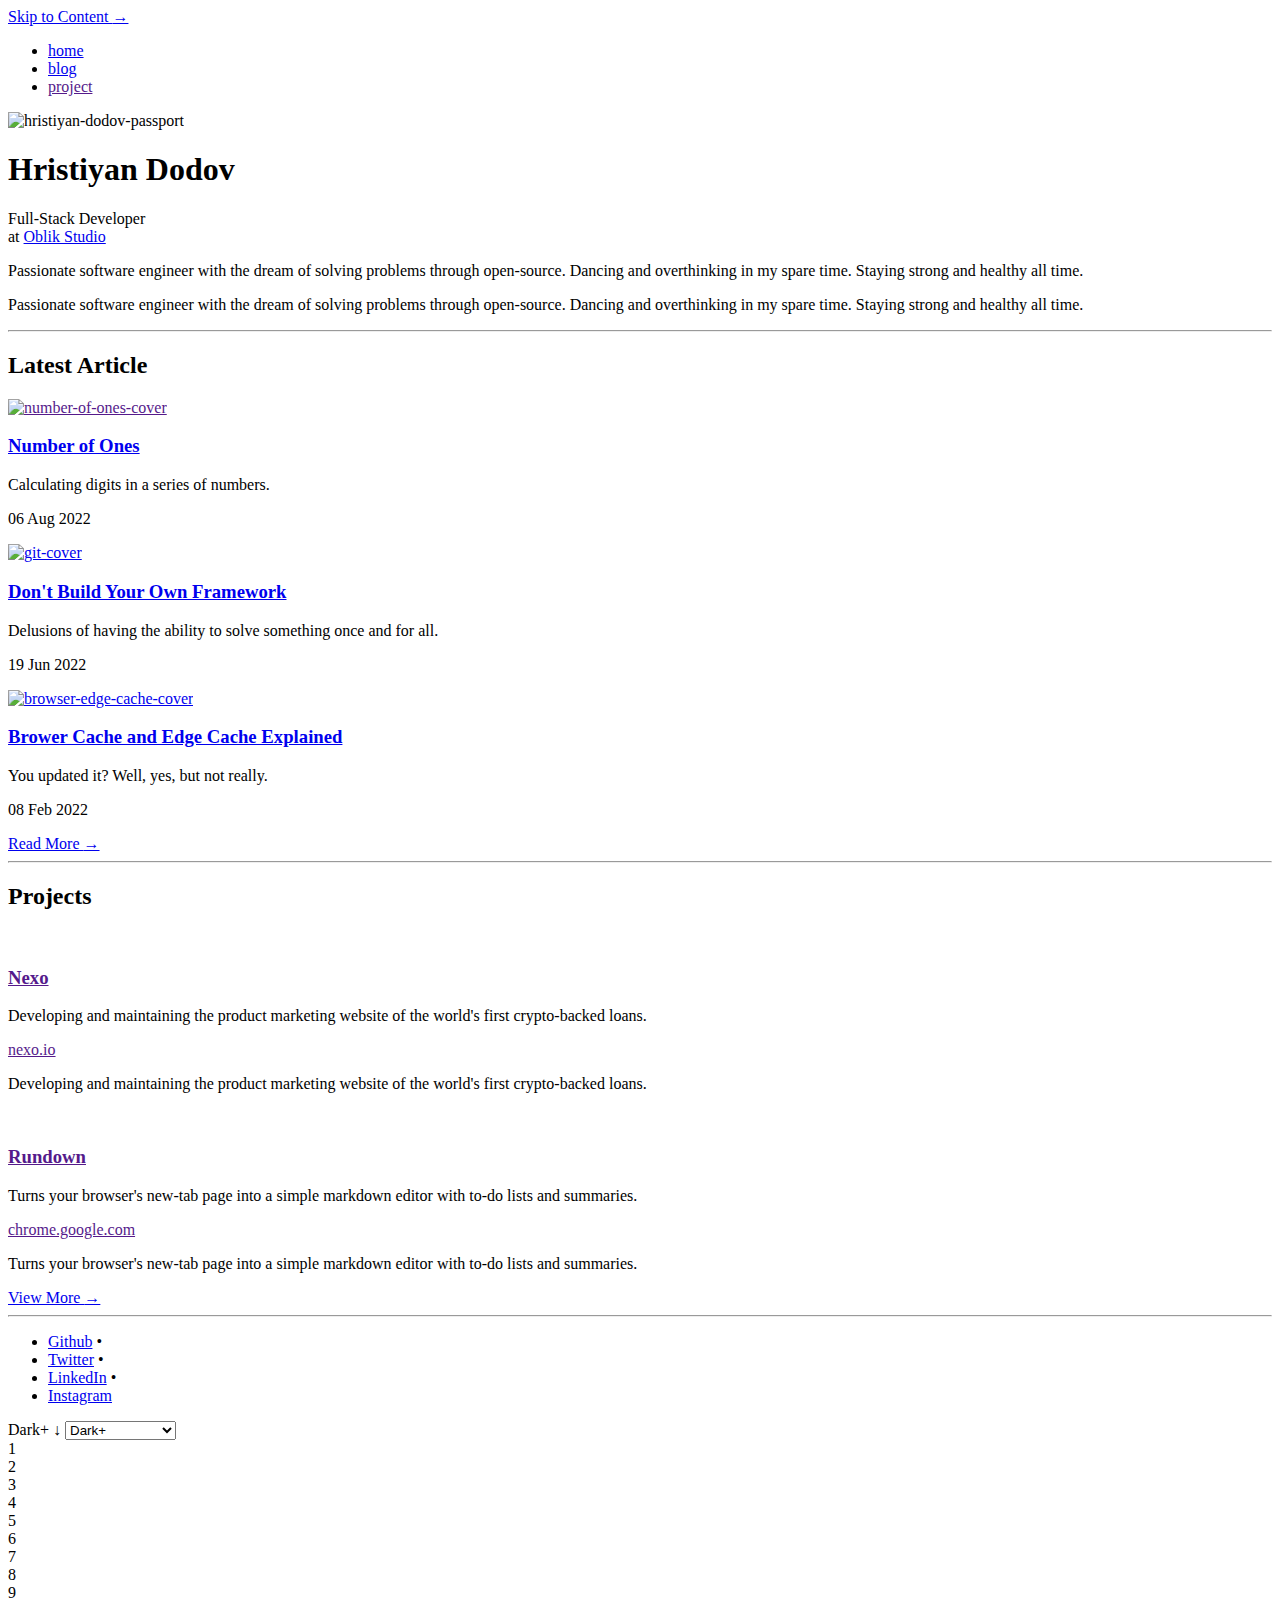
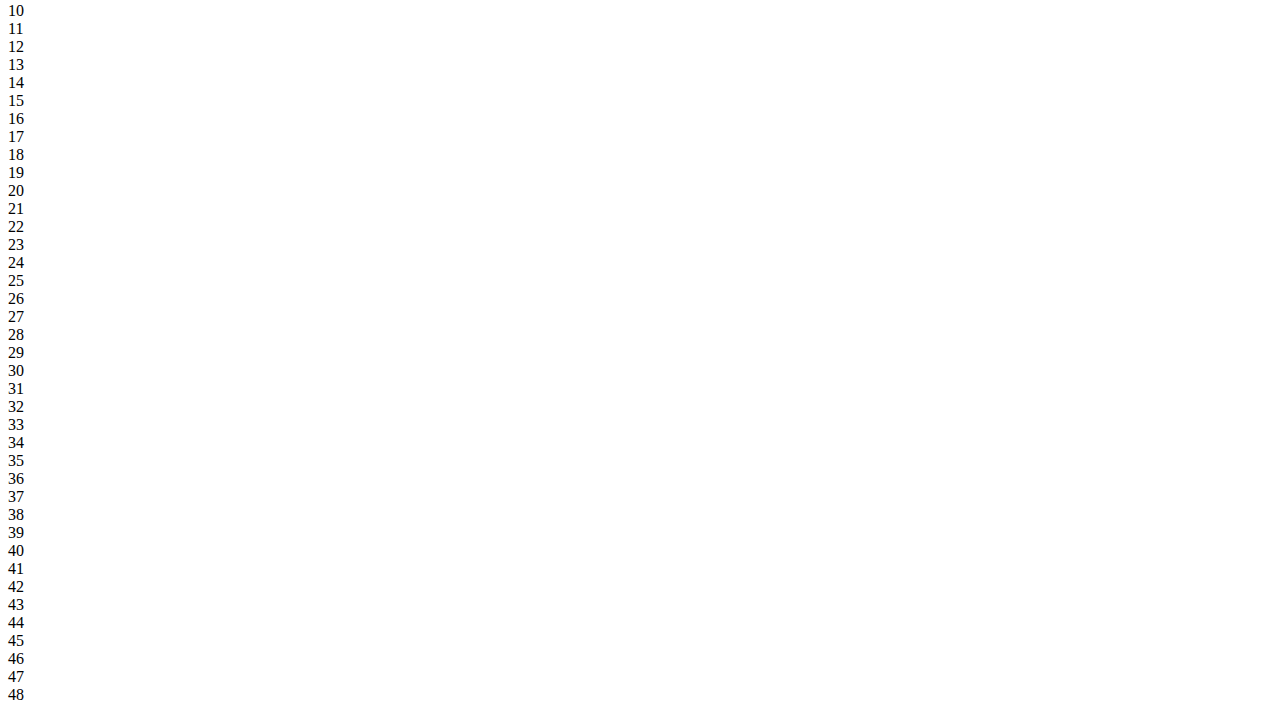
==== commit 9dd39a4e: "Update index.html" ====
--- a/index.html
+++ b/index.html
@@ -1,166 +1,350 @@
-<!DOCTYPE html>
-<html lang="en">
-<head>
-    <meta charset="UTF-8">
-    <meta http-equiv="X-UA-Compatible" content="IE=edge">
-    <meta name="viewport" content="width=device-width, initial-scale=1.0">
-    <title>blog</title>
-    <link rel="stylesheet" href="blog.css">
-    <link rel="preconnect" href="https://fonts.googleapis.com" />
-    <link rel="preconnect" href="https://fonts.gstatic.com" crossorigin />
-    <link href="https://fonts.googleapis.com/css2?family=Fira+Code&display=swap" rel="stylesheet"/>
-    <link href="https://fonts.googleapis.com/icon?family=Material+Icons" rel="stylesheet">
-</head>
-<body>
-    
-    <div class="body">
-
-        <div class="header">
-            <a href="#">home</a>
-            <a href="#">blog</a>
-            <a href="#">project</a>
-        </div>
-
-        <div class="main-section">
-            <div class="number-section">
-                <div class="numbers"><span id="13">1</span></div>
-        <div class="numbers"><span id="13">2</span></div>
-        <div class="numbers"><span id="13">3</span></div>
-        <div class="numbers"><span id="13">4</span></div>
-        <div class="numbers"><span id="13">5</span></div>
-        <div class="numbers"><span id="13">6</span></div>
-        <div class="numbers"><span id="13">7</span></div>
-        <div class="numbers"><span id="13">8</span></div>
-        <div class="numbers"><span id="13">9</span></div>
-        <div class="numbers"><span id="13">10</span></div>
-        <div class="numbers"><span id="13">11</span></div>
-        <div class="numbers"><span id="13">12</span></div>
-          <div class="numbers"><span id="13">13</span></div>
-          <div class="numbers"><span id="14">14</span></div>
-          <div class="numbers"><span id="15">15</span></div>
-          <div class="numbers"><span id="16">16</span></div>
-          <div class="numbers"><span id="17">17</span></div>
-          <div class="numbers"><span id="18">18</span></div>
-          <div class="numbers"><span id="19">19</span></div>
-          <div class="numbers"><span id="20">20</span></div>
-          <div class="numbers"><span id="21">21</span></div>
-          <div class="numbers"><span id="22">22</span></div>
-          <div class="numbers"><span id="23">23</span></div>
-          <div class="numbers"><span id="24">24</span></div>
-          <div class="numbers"><span id="25">25</span></div>
-          <div class="numbers"><span id="26">26</span></div>
-          <div class="numbers"><span id="13">27</span></div>
-          <div class="numbers"><span id="13">29</span></div>
-          <div class="numbers"><span id="13">30</span></div>
-          <div class="numbers"><span id="13">31</span></div>
-          <div class="numbers"><span id="13">32</span></div>
-          <div class="numbers"><span id="13">33</span></div>
-          <div class="numbers"><span id="13">34</span></div>
-          <div class="numbers"><span id="13">35</span></div>
-          <div class="numbers"><span id="13">36</span></div>
-            </div>
-
-            <div class="main">
-                <div class="head">
-                    <p class="text-head">Blog</p>
-                    <p class="text-head-text">A place for my developer insights and life experiences.</p>
-                </div>
-                <div class="container1">
-                    <div class="image">
-                        <a href="#"><img src="images/php-errors-cover-171x.png"></a>
-                    </div>
-                    <div class="ctn">
-                        <p class="text-head"><a class="link" href="#">Debugging PHP 502 and 504 Errors</a></p>
-                        <p class="text">Not all issues come with a wall of red text.</p>
-                        <p class="date">07 Sep 2022</p>
-                    </div>
-                </div>
-
-                    <div class="container1">
-                        <div class="image">
-                            <a href="#"><img src="images/number-of-ones-cover-171x.png"></a>
-                        </div>
-                        <div class="ctn">
-                            <p class="text-head"><a class="link" href="#">Number of Ones</a></p>
-                            <p class="text">Calculating digits in a series of numbers.</p>
-                            <p class="date">06 Aug 2022</p>
-                        </div>
-                    </div>
-
-                <div class="container1">
-                    <div class="image">
-                        <a href="#"><img src="images/rm-rf-git-cover-171x.png"></a>
-                    </div>
-                    <div class="ctn">
-                        <p class="text-head"><a class="link" href="#">Don't Build Your Own Framework</a></p>
-                        <p class="text">Delusions of having the ability to solve<br /> something once and for all.</p>
-                        <p class="date">19 Jun 2022</p>
-                    </div>
-                </div>
-
-            <div class="container1">
-                <div class="image">
-                    <a href="#"><img src="images/browser-edge-cache-cover-171x.png"></a>
-                </div>
-                <div class="ctn">
-                    <p class="text-head"><a class="link" href="http://127.0.0.1:3003/frame.html">Browser Cache and Edge Cache Explained</a></p>
-                    <p class="text">You updated it? Well, yes, but not really.</p>
-                    <p class="date">08 Feb 2022</p>
-                </div>
-            </div>
-
-            <div class="container1">
-                <div class="image">
-                    <a href="#"><img src="images/siteground-random-characters-cover-171x.png"></a>
-                </div>
-                <div class="ctn">
-                    <p class="text-head"><a class="link" href="#">Fixing SiteGround Dynamic Cache Issues</a></p>
-                    <p class="text">That's what you get for not using WordPress…</p>
-                    <p class="date">12 Jan 2022</p>
-                </div>
-            </div>
-
-            <div class="container1">
-                <div class="image">
-                    <a href="#"><img src="images/binary-24-171x.png"></a>
-                </div>
-                <div class="ctn">
-                    <p class="text-head"><a class="link" href="#">My Favorite Number</a></p>
-                    <p class="text">Reason to start a blog…</p>
-                    <p class="date">24 Dec 2021</p>
-                </div>
-            </div>
-
-            <div class="horizontal-line"></div>
-
-            <div class="footer">
-                <div class="socials">
-                    <a class="link" href="https://github.com/hdodov">GitHub</a>
-                    <p class="dot">.</p>
-                    <a class="link" href="https://twitter.com/yandodov">Twitter</a>
-                    <p class="dot">.</p>
-                    <a class="link" href="https://www.linkedin.com/in/yandodov/">LinkedIn</a>
-                    <p class="dot">.</p>
-                    <a class="link" href="https://www.instagram.com/yandodov/">Instagram</a>
-    
-                </div>
-    
-                <div class="toggle">
-                    <select id="theme-select" name="theme-select">
-                        <option value="dark" id="dark">Dark+</option>
-                        <option value="light" id="light">Light+</option>
-                        <option value="monokai" id="monokai">Monokai</option>
-                        <option value="github-dark" id="github-dark">GitHub Dark</option>
-                        <option value="github-light" id="github-light">GitHub Light</option>
-                        <option value="solarized-light" id="solarized-light">Solarized Light</option>
-                    </select>
-                </div>
-              </div>
-    
-            </div>
-        </div>
-    </div>
-
-    <script src="blog.js"></script>
-</body>
-</html>+<!DOCTYPE html>
+<html lang="en">
+
+<head>
+  <meta charset="UTF-8" />
+  <meta http-equiv="X-UA-Compatible" content="IE=edge" />
+  <meta name="viewport" content="width=device-width, initial-scale=1.0" />
+  <title>Hristiyan Dodov: Full-Stack Developer at Oblik Studio</title>
+  <link rel="preconnect" href="https://fonts.googleapis.com" />
+  <link rel="preconnect" href="https://fonts.gstatic.com" crossorigin />
+  <link rel="preconnect" href="https://fonts.googleapis.com" />
+  <link rel="preconnect" href="https://fonts.gstatic.com" crossorigin />
+  <link rel="preconnect" href="https://fonts.googleapis.com" />
+  <link rel="preconnect" href="https://fonts.gstatic.com" crossorigin />
+  <link href="https://fonts.googleapis.com/css2?family=Fira+Code:wght@400;500;700&family=Ubuntu&display=swap"
+    rel="stylesheet" />
+  <link rel="stylesheet" href="./style.css" />
+</head>
+
+<body>
+  <a class="skip" href="content">Skip to Content <span>→</span></a>
+  <div class="container">
+    <nav class="nav__bar">
+      <ul class="info nav__list">
+        <li class="nav__item">
+          <a id="home"class="nav-tab" href="home">
+            <span class="nav-tab__text"> home </span>
+          </a>
+        </li>
+        <li class="nav__item">
+          <a class="nav-tab" href="https://just-project-team-8.github.io/dodov-blog/#" target="_parent"><span class="nav-tab__text"> blog </span></a>
+        </li>
+        <li class="nav__item">
+          <a class="nav-tab" href=""><span class="nav-tab__text"> project </span></a>
+        </li>
+      </ul>
+    </nav>
+    <div class="editor">
+      <div class="content">
+        <div class="highlight"></div>
+        <main id="content" class="main">
+          <header class="title">
+            <div class="info">
+              <img class="info-img" src="./images/hristiyan-dodov-168x.jpg" alt="hristiyan-dodov-passport" />
+              <div class="info__text">
+                <h1 class="article-title">Hristiyan Dodov</h1>
+                <p class="work">
+                  Full-Stack Developer <br class="info-par" />
+                  at
+                  <a class="work-link" href="https://oblik.studio" target="_blank">Oblik Studio</a>
+                </p>
+                <p class="info-details hide">
+                  Passionate software engineer with the dream of solving
+                  problems through open-source. Dancing and overthinking in my
+                  spare time. Staying strong and healthy all time.
+                </p>
+              </div>
+            </div>
+            <p class="info-details info-par">
+              Passionate software engineer with the dream of solving problems
+              through open-source. Dancing and overthinking in my spare time.
+              Staying strong and healthy all time.
+            </p>
+          </header>
+          <hr class="seperator" />
+          <section>
+            <h2 class="latest-article">Latest Article</h2>
+            <article class="flex article__context">
+              <a class="article--a" href="">
+                <img class="article-primary-img" src="./images/number-of-ones-cover.png" alt=" number-of-ones-cover" />
+              </a>
+              <div class="article__text">
+                <h3 class="article-title">
+                  <a class="article-link" href="https://mrrpablo.github.io/dodo.dev/numbers.html"> Number of Ones </a>
+                </h3>
+                <p class="article-primary-text">
+                  Calculating digits in a series of numbers.
+                </p>
+                <p class="article-text-date">06 Aug 2022</p>
+              </div>
+            </article>
+            <article class="flex article__context">
+              <a class="article--a" href="./myfavoritenumber.html">
+                <img class="article-primary-img" src="./images/rm-rf-git-cover-896x.png" alt="git-cover" />
+              </a>
+              <div class="article__text">
+                <h3 class="article-title">
+                  <a class="article-link" href="#">
+                    Don't Build Your Own Framework
+                  </a>
+                </h3>
+                <p class="article-primary-text">
+                  Delusions of having the ability to solve something once and
+                  for all.
+                </p>
+                <p class="article-text-date">19 Jun 2022</p>
+              </div>
+            </article>
+            <article class="flex article__context">
+              <a class="article--a" href="#">
+                <img class="article-primary-img" src="./images/browser-edge-cache-cover.png"
+                  alt="browser-edge-cache-cover" />
+              </a>
+
+              <div class="article__text">
+                <h3 class="article-title">
+                  <a class="article-link" href="#">Brower Cache and Edge Cache Explained</a>
+                </h3>
+                <p class="article-primary-text">
+                  You updated it? Well, yes, but not really.
+                </p>
+                <p class="article-text-date">08 Feb 2022</p>
+              </div>
+            </article>
+            <a class="c-link info-details" href="#">
+              Read More <span class="c-link-tab">→</span>
+            </a>
+          </section>
+          <hr class="seperator" />
+          <section>
+            <h2 class="latest__article">Projects</h2>
+            <article class="">
+              <div class="info">
+                <a class="info--a" href=""><img class="project-img" src="./images/nexo-logo.svg" alt="" /></a>
+                <div class="project-text">
+                  <h3 class="article-title">
+                    <a class="article-link" href="">Nexo</a>
+                  </h3>
+                  <p class="hide">
+                    Developing and maintaining the product marketing website
+                    of the world's first crypto-backed loans.
+                  </p>
+                  <p><a class="work-link" href="">nexo.io</a></p>
+                </div>
+              </div>
+              <p class="info-details info-par">
+                Developing and maintaining the product marketing website of
+                the world's first crypto-backed loans.
+              </p>
+            </article>
+            <article class="info-details">
+              <div class="info">
+                <a class="info--a" href=""><img class="project-img" src="./images/rundown-logo.svg" alt="" /></a>
+                <div class="project-text">
+                  <h3 class="article-title">
+                    <a class="article-link" href="">Rundown</a>
+                  </h3>
+                  <p class="hide">
+                    Turns your browser's new-tab page into a simple markdown
+                    editor with to-do lists and summaries.
+                  </p>
+                  <p><a class="work-link" href="">chrome.google.com</a></p>
+                </div>
+              </div>
+              <p class="info-details info-par">
+                Turns your browser's new-tab page into a simple markdown
+                editor with to-do lists and summaries.
+              </p>
+            </article>
+            <a class="c-link info-details" href="#">
+              View More <span class="c-link-tab">→</span>
+            </a>
+          </section>
+          <hr class="seperator" />
+          <footer class="dark">
+            <ul class="nav__list">
+              <li class="footer-list">
+                <a class="work-link" href="https://github.com/hdodov">Github</a>
+                <span class="none">•</span>
+              </li>
+              <li class="footer-list">
+                <a class="work-link" href="https://twitter.com/yandodov">Twitter</a>
+                <span class="none">•</span>
+              </li>
+              <li class="footer-list">
+                <a class="work-link" href="https://www.linkedin.com/in/yandodov/">LinkedIn</a>
+                <span class="none">•</span>
+              </li>
+              <li class="footer-list">
+                <a class="work-link" href="https://www.instagram.com/yandodov/">Instagram</a>
+              </li>
+            </ul>
+            <div class="theme info-details">
+              <span class="theme-tab">
+                <span>Dark+</span>
+                <span class="c-link-tab">↓</span>
+                <select class="theme-drop">
+                  <option value="dark-plus">Dark+</option>
+                  <option value="light-plus">Light+</option>
+                  <option value="monokai">Monokai</option>
+                  <option value="github-dark">GitHub Dark</option>
+                  <option value="github-light">GitHub Light</option>
+                  <option value="solarized-light">Solarized Light</option>
+                </select>
+              </span>
+            </div>
+          </footer>
+        </main>
+        <div class="line">
+          <div class="line__numbers" style="top: 0px">
+            <span class="line__text">1</span>
+          </div>
+          <div class="line__numbers" style="top: 21px">
+            <span class="line__text">2</span>
+          </div>
+          <div class="line__numbers" style="top: 42px">
+            <span class="line__text">3</span>
+          </div>
+          <div class="line__numbers" style="top: 63px">
+            <span class="line__text">4</span>
+          </div>
+          <div class="line__numbers" style="top: 84px">
+            <span class="line__text">5</span>
+          </div>
+          <div class="line__numbers" style="top: 105px">
+            <span class="line__text">6</span>
+          </div>
+          <div class="line__numbers" style="top: 126px">
+            <span class="line__text">7</span>
+          </div>
+          <div class="line__numbers" style="top: 147px">
+            <span class="line__text">8</span>
+          </div>
+          <div class="line__numbers" style="top: 168px">
+            <span class="line__text">9</span>
+          </div>
+          <div class="line__numbers" style="top: 189px">
+            <span class="line__text">10</span>
+          </div>
+          <div class="line__numbers" style="top: 210px">
+            <span class="line__text">11</span>
+          </div>
+          <div class="line__numbers" style="top: 231px">
+            <span class="line__text">12</span>
+          </div>
+          <div class="line__numbers" style="top: 252px">
+            <span class="line__text">13</span>
+          </div>
+          <div class="line__numbers" style="top: 273px">
+            <span class="line__text">14</span>
+          </div>
+          <div class="line__numbers" style="top: 294px">
+            <span class="line__text">15</span>
+          </div>
+          <div class="line__numbers" style="top: 315px">
+            <span class="line__text">16</span>
+          </div>
+          <div class="line__numbers" style="top: 336px">
+            <span class="line__text">17</span>
+          </div>
+          <div class="line__numbers" style="top: 356px">
+            <span class="line__text">18</span>
+          </div>
+          <div class="line__numbers" style="top: 378px">
+            <span class="line__text">19</span>
+          </div>
+          <div class="line__numbers" style="top: 399px">
+            <span class="line__text">20</span>
+          </div>
+          <div class="line__numbers" style="top: 420px">
+            <span class="line__text">21</span>
+          </div>
+          <div class="line__numbers" style="top: 441px">
+            <span class="line__text">22</span>
+          </div>
+          <div class="line__numbers" style="top: 462px">
+            <span class="line__text">23</span>
+          </div>
+          <div class="line__numbers" style="top: 483px">
+            <span class="line__text">24</span>
+          </div>
+          <div class="line__numbers" style="top: 504px">
+            <span class="line__text">25</span>
+          </div>
+          <div class="line__numbers" style="top: 525px">
+            <span class="line__text">26</span>
+          </div>
+          <div class="line__numbers" style="top: 546px">
+            <span class="line__text">27</span>
+          </div>
+          <div class="line__numbers" style="top: 567px">
+            <span class="line__text">28</span>
+          </div>
+          <div class="line__numbers" style="top: 588px">
+            <span class="line__text">29</span>
+          </div>
+          <div class="line__numbers" style="top: 609px">
+            <span class="line__text">30</span>
+          </div>
+          <div class="line__numbers" style="top: 630px">
+            <span class="line__text">31</span>
+          </div>
+          <div class="line__numbers" style="top: 651px">
+            <span class="line__text">32</span>
+          </div>
+          <div class="line__numbers" style="top: 672px">
+            <span class="line__text">33</span>
+          </div>
+          <div class="line__numbers" style="top: 693px">
+            <span class="line__text">34</span>
+          </div>
+          <div class="line__numbers" style="top: 714px">
+            <span class="line__text">35</span>
+          </div>
+          <div class="line__numbers" style="top: 735px">
+            <span class="line__text">36</span>
+          </div>
+          <div class="line__numbers" style="top: 758px">
+            <span class="line__text">37</span>
+          </div>
+          <div class="line__numbers" style="top: 777px">
+            <span class="line__text">38</span>
+          </div>
+          <div class="line__numbers" style="top: 798px">
+            <span class="line__text">39</span>
+          </div>
+          <div class="line__numbers" style="top: 819px">
+            <span class="line__text">40</span>
+          </div>
+          <div class="line__numbers" style="top: 840px">
+            <span class="line__text">41</span>
+          </div>
+          <div class="line__numbers" style="top: 861px">
+            <span class="line__text">42</span>
+          </div>
+          <div class="line__numbers" style="top: 882px">
+            <span class="line__text">43</span>
+          </div>
+          <div class="line__numbers" style="top: 903px">
+            <span class="line__text">44</span>
+          </div>
+          <div class="line__numbers" style="top: 924px">
+            <span class="line__text">45</span>
+          </div>
+          <div class="line__numbers" style="top: 945px">
+            <span class="line__text">46</span>
+          </div>
+          <div class="line__numbers" style="top: 966px">
+            <span class="line__text">47</span>
+          </div>
+          <div class="line__numbers" style="top: 21px">
+            <span class="line__text">48</span>
+          </div>
+        </div>
+      </div>
+    </div>
+  </div>
+</body>
+
+</html>
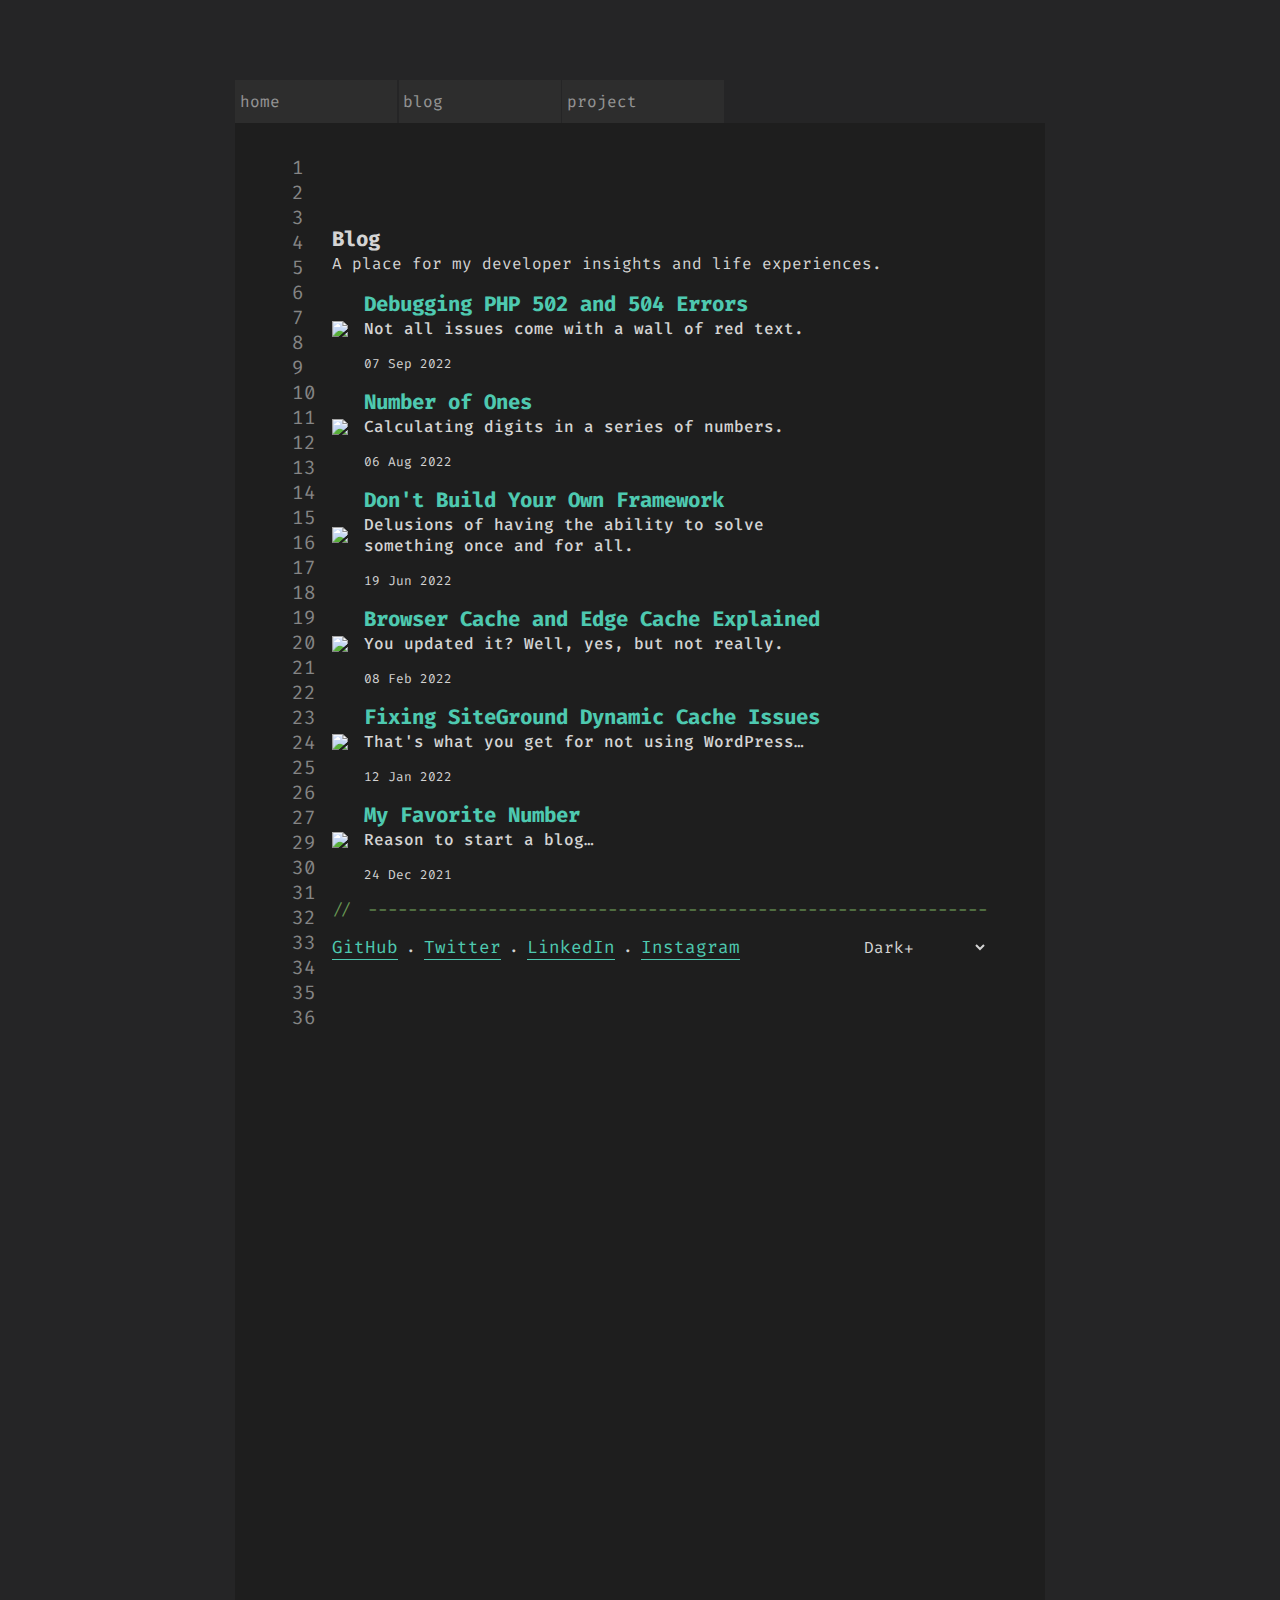
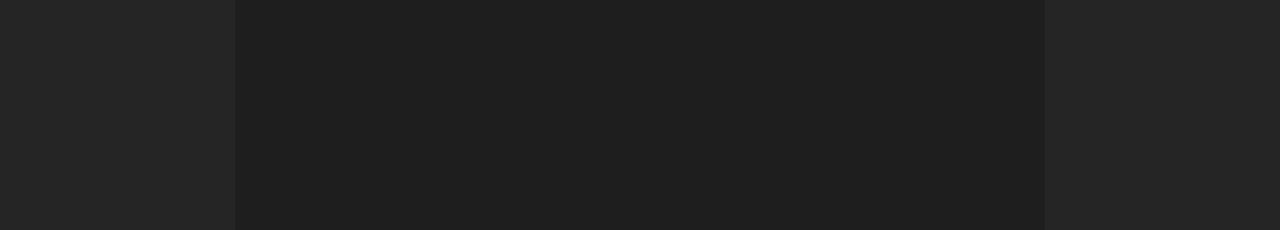
==== commit 41395153: "Update index.html" ====
--- a/index.html
+++ b/index.html
@@ -1,350 +1,166 @@
-<!DOCTYPE html>
-<html lang="en">
-
-<head>
-  <meta charset="UTF-8" />
-  <meta http-equiv="X-UA-Compatible" content="IE=edge" />
-  <meta name="viewport" content="width=device-width, initial-scale=1.0" />
-  <title>Hristiyan Dodov: Full-Stack Developer at Oblik Studio</title>
-  <link rel="preconnect" href="https://fonts.googleapis.com" />
-  <link rel="preconnect" href="https://fonts.gstatic.com" crossorigin />
-  <link rel="preconnect" href="https://fonts.googleapis.com" />
-  <link rel="preconnect" href="https://fonts.gstatic.com" crossorigin />
-  <link rel="preconnect" href="https://fonts.googleapis.com" />
-  <link rel="preconnect" href="https://fonts.gstatic.com" crossorigin />
-  <link href="https://fonts.googleapis.com/css2?family=Fira+Code:wght@400;500;700&family=Ubuntu&display=swap"
-    rel="stylesheet" />
-  <link rel="stylesheet" href="./style.css" />
-</head>
-
-<body>
-  <a class="skip" href="content">Skip to Content <span>→</span></a>
-  <div class="container">
-    <nav class="nav__bar">
-      <ul class="info nav__list">
-        <li class="nav__item">
-          <a id="home"class="nav-tab" href="home">
-            <span class="nav-tab__text"> home </span>
-          </a>
-        </li>
-        <li class="nav__item">
-          <a class="nav-tab" href="https://just-project-team-8.github.io/dodov-blog/#" target="_parent"><span class="nav-tab__text"> blog </span></a>
-        </li>
-        <li class="nav__item">
-          <a class="nav-tab" href=""><span class="nav-tab__text"> project </span></a>
-        </li>
-      </ul>
-    </nav>
-    <div class="editor">
-      <div class="content">
-        <div class="highlight"></div>
-        <main id="content" class="main">
-          <header class="title">
-            <div class="info">
-              <img class="info-img" src="./images/hristiyan-dodov-168x.jpg" alt="hristiyan-dodov-passport" />
-              <div class="info__text">
-                <h1 class="article-title">Hristiyan Dodov</h1>
-                <p class="work">
-                  Full-Stack Developer <br class="info-par" />
-                  at
-                  <a class="work-link" href="https://oblik.studio" target="_blank">Oblik Studio</a>
-                </p>
-                <p class="info-details hide">
-                  Passionate software engineer with the dream of solving
-                  problems through open-source. Dancing and overthinking in my
-                  spare time. Staying strong and healthy all time.
-                </p>
-              </div>
-            </div>
-            <p class="info-details info-par">
-              Passionate software engineer with the dream of solving problems
-              through open-source. Dancing and overthinking in my spare time.
-              Staying strong and healthy all time.
-            </p>
-          </header>
-          <hr class="seperator" />
-          <section>
-            <h2 class="latest-article">Latest Article</h2>
-            <article class="flex article__context">
-              <a class="article--a" href="">
-                <img class="article-primary-img" src="./images/number-of-ones-cover.png" alt=" number-of-ones-cover" />
-              </a>
-              <div class="article__text">
-                <h3 class="article-title">
-                  <a class="article-link" href="https://mrrpablo.github.io/dodo.dev/numbers.html"> Number of Ones </a>
-                </h3>
-                <p class="article-primary-text">
-                  Calculating digits in a series of numbers.
-                </p>
-                <p class="article-text-date">06 Aug 2022</p>
-              </div>
-            </article>
-            <article class="flex article__context">
-              <a class="article--a" href="./myfavoritenumber.html">
-                <img class="article-primary-img" src="./images/rm-rf-git-cover-896x.png" alt="git-cover" />
-              </a>
-              <div class="article__text">
-                <h3 class="article-title">
-                  <a class="article-link" href="#">
-                    Don't Build Your Own Framework
-                  </a>
-                </h3>
-                <p class="article-primary-text">
-                  Delusions of having the ability to solve something once and
-                  for all.
-                </p>
-                <p class="article-text-date">19 Jun 2022</p>
-              </div>
-            </article>
-            <article class="flex article__context">
-              <a class="article--a" href="#">
-                <img class="article-primary-img" src="./images/browser-edge-cache-cover.png"
-                  alt="browser-edge-cache-cover" />
-              </a>
-
-              <div class="article__text">
-                <h3 class="article-title">
-                  <a class="article-link" href="#">Brower Cache and Edge Cache Explained</a>
-                </h3>
-                <p class="article-primary-text">
-                  You updated it? Well, yes, but not really.
-                </p>
-                <p class="article-text-date">08 Feb 2022</p>
-              </div>
-            </article>
-            <a class="c-link info-details" href="#">
-              Read More <span class="c-link-tab">→</span>
-            </a>
-          </section>
-          <hr class="seperator" />
-          <section>
-            <h2 class="latest__article">Projects</h2>
-            <article class="">
-              <div class="info">
-                <a class="info--a" href=""><img class="project-img" src="./images/nexo-logo.svg" alt="" /></a>
-                <div class="project-text">
-                  <h3 class="article-title">
-                    <a class="article-link" href="">Nexo</a>
-                  </h3>
-                  <p class="hide">
-                    Developing and maintaining the product marketing website
-                    of the world's first crypto-backed loans.
-                  </p>
-                  <p><a class="work-link" href="">nexo.io</a></p>
-                </div>
-              </div>
-              <p class="info-details info-par">
-                Developing and maintaining the product marketing website of
-                the world's first crypto-backed loans.
-              </p>
-            </article>
-            <article class="info-details">
-              <div class="info">
-                <a class="info--a" href=""><img class="project-img" src="./images/rundown-logo.svg" alt="" /></a>
-                <div class="project-text">
-                  <h3 class="article-title">
-                    <a class="article-link" href="">Rundown</a>
-                  </h3>
-                  <p class="hide">
-                    Turns your browser's new-tab page into a simple markdown
-                    editor with to-do lists and summaries.
-                  </p>
-                  <p><a class="work-link" href="">chrome.google.com</a></p>
-                </div>
-              </div>
-              <p class="info-details info-par">
-                Turns your browser's new-tab page into a simple markdown
-                editor with to-do lists and summaries.
-              </p>
-            </article>
-            <a class="c-link info-details" href="#">
-              View More <span class="c-link-tab">→</span>
-            </a>
-          </section>
-          <hr class="seperator" />
-          <footer class="dark">
-            <ul class="nav__list">
-              <li class="footer-list">
-                <a class="work-link" href="https://github.com/hdodov">Github</a>
-                <span class="none">•</span>
-              </li>
-              <li class="footer-list">
-                <a class="work-link" href="https://twitter.com/yandodov">Twitter</a>
-                <span class="none">•</span>
-              </li>
-              <li class="footer-list">
-                <a class="work-link" href="https://www.linkedin.com/in/yandodov/">LinkedIn</a>
-                <span class="none">•</span>
-              </li>
-              <li class="footer-list">
-                <a class="work-link" href="https://www.instagram.com/yandodov/">Instagram</a>
-              </li>
-            </ul>
-            <div class="theme info-details">
-              <span class="theme-tab">
-                <span>Dark+</span>
-                <span class="c-link-tab">↓</span>
-                <select class="theme-drop">
-                  <option value="dark-plus">Dark+</option>
-                  <option value="light-plus">Light+</option>
-                  <option value="monokai">Monokai</option>
-                  <option value="github-dark">GitHub Dark</option>
-                  <option value="github-light">GitHub Light</option>
-                  <option value="solarized-light">Solarized Light</option>
-                </select>
-              </span>
-            </div>
-          </footer>
-        </main>
-        <div class="line">
-          <div class="line__numbers" style="top: 0px">
-            <span class="line__text">1</span>
-          </div>
-          <div class="line__numbers" style="top: 21px">
-            <span class="line__text">2</span>
-          </div>
-          <div class="line__numbers" style="top: 42px">
-            <span class="line__text">3</span>
-          </div>
-          <div class="line__numbers" style="top: 63px">
-            <span class="line__text">4</span>
-          </div>
-          <div class="line__numbers" style="top: 84px">
-            <span class="line__text">5</span>
-          </div>
-          <div class="line__numbers" style="top: 105px">
-            <span class="line__text">6</span>
-          </div>
-          <div class="line__numbers" style="top: 126px">
-            <span class="line__text">7</span>
-          </div>
-          <div class="line__numbers" style="top: 147px">
-            <span class="line__text">8</span>
-          </div>
-          <div class="line__numbers" style="top: 168px">
-            <span class="line__text">9</span>
-          </div>
-          <div class="line__numbers" style="top: 189px">
-            <span class="line__text">10</span>
-          </div>
-          <div class="line__numbers" style="top: 210px">
-            <span class="line__text">11</span>
-          </div>
-          <div class="line__numbers" style="top: 231px">
-            <span class="line__text">12</span>
-          </div>
-          <div class="line__numbers" style="top: 252px">
-            <span class="line__text">13</span>
-          </div>
-          <div class="line__numbers" style="top: 273px">
-            <span class="line__text">14</span>
-          </div>
-          <div class="line__numbers" style="top: 294px">
-            <span class="line__text">15</span>
-          </div>
-          <div class="line__numbers" style="top: 315px">
-            <span class="line__text">16</span>
-          </div>
-          <div class="line__numbers" style="top: 336px">
-            <span class="line__text">17</span>
-          </div>
-          <div class="line__numbers" style="top: 356px">
-            <span class="line__text">18</span>
-          </div>
-          <div class="line__numbers" style="top: 378px">
-            <span class="line__text">19</span>
-          </div>
-          <div class="line__numbers" style="top: 399px">
-            <span class="line__text">20</span>
-          </div>
-          <div class="line__numbers" style="top: 420px">
-            <span class="line__text">21</span>
-          </div>
-          <div class="line__numbers" style="top: 441px">
-            <span class="line__text">22</span>
-          </div>
-          <div class="line__numbers" style="top: 462px">
-            <span class="line__text">23</span>
-          </div>
-          <div class="line__numbers" style="top: 483px">
-            <span class="line__text">24</span>
-          </div>
-          <div class="line__numbers" style="top: 504px">
-            <span class="line__text">25</span>
-          </div>
-          <div class="line__numbers" style="top: 525px">
-            <span class="line__text">26</span>
-          </div>
-          <div class="line__numbers" style="top: 546px">
-            <span class="line__text">27</span>
-          </div>
-          <div class="line__numbers" style="top: 567px">
-            <span class="line__text">28</span>
-          </div>
-          <div class="line__numbers" style="top: 588px">
-            <span class="line__text">29</span>
-          </div>
-          <div class="line__numbers" style="top: 609px">
-            <span class="line__text">30</span>
-          </div>
-          <div class="line__numbers" style="top: 630px">
-            <span class="line__text">31</span>
-          </div>
-          <div class="line__numbers" style="top: 651px">
-            <span class="line__text">32</span>
-          </div>
-          <div class="line__numbers" style="top: 672px">
-            <span class="line__text">33</span>
-          </div>
-          <div class="line__numbers" style="top: 693px">
-            <span class="line__text">34</span>
-          </div>
-          <div class="line__numbers" style="top: 714px">
-            <span class="line__text">35</span>
-          </div>
-          <div class="line__numbers" style="top: 735px">
-            <span class="line__text">36</span>
-          </div>
-          <div class="line__numbers" style="top: 758px">
-            <span class="line__text">37</span>
-          </div>
-          <div class="line__numbers" style="top: 777px">
-            <span class="line__text">38</span>
-          </div>
-          <div class="line__numbers" style="top: 798px">
-            <span class="line__text">39</span>
-          </div>
-          <div class="line__numbers" style="top: 819px">
-            <span class="line__text">40</span>
-          </div>
-          <div class="line__numbers" style="top: 840px">
-            <span class="line__text">41</span>
-          </div>
-          <div class="line__numbers" style="top: 861px">
-            <span class="line__text">42</span>
-          </div>
-          <div class="line__numbers" style="top: 882px">
-            <span class="line__text">43</span>
-          </div>
-          <div class="line__numbers" style="top: 903px">
-            <span class="line__text">44</span>
-          </div>
-          <div class="line__numbers" style="top: 924px">
-            <span class="line__text">45</span>
-          </div>
-          <div class="line__numbers" style="top: 945px">
-            <span class="line__text">46</span>
-          </div>
-          <div class="line__numbers" style="top: 966px">
-            <span class="line__text">47</span>
-          </div>
-          <div class="line__numbers" style="top: 21px">
-            <span class="line__text">48</span>
-          </div>
-        </div>
-      </div>
-    </div>
-  </div>
-</body>
-
-</html>
+<!DOCTYPE html>
+<html lang="en">
+<head>
+    <meta charset="UTF-8">
+    <meta http-equiv="X-UA-Compatible" content="IE=edge">
+    <meta name="viewport" content="width=device-width, initial-scale=1.0">
+    <title>blog</title>
+    <link rel="stylesheet" href="blog.css">
+    <link rel="preconnect" href="https://fonts.googleapis.com" />
+    <link rel="preconnect" href="https://fonts.gstatic.com" crossorigin />
+    <link href="https://fonts.googleapis.com/css2?family=Fira+Code&display=swap" rel="stylesheet"/>
+    <link href="https://fonts.googleapis.com/icon?family=Material+Icons" rel="stylesheet">
+</head>
+<body>
+    
+    <div class="body">
+
+        <div class="header">
+            <a href="#">home</a>
+            <a href="#">blog</a>
+            <a href="#">project</a>
+        </div>
+
+        <div class="main-section">
+            <div class="number-section">
+                <div class="numbers"><span id="13">1</span></div>
+        <div class="numbers"><span id="13">2</span></div>
+        <div class="numbers"><span id="13">3</span></div>
+        <div class="numbers"><span id="13">4</span></div>
+        <div class="numbers"><span id="13">5</span></div>
+        <div class="numbers"><span id="13">6</span></div>
+        <div class="numbers"><span id="13">7</span></div>
+        <div class="numbers"><span id="13">8</span></div>
+        <div class="numbers"><span id="13">9</span></div>
+        <div class="numbers"><span id="13">10</span></div>
+        <div class="numbers"><span id="13">11</span></div>
+        <div class="numbers"><span id="13">12</span></div>
+          <div class="numbers"><span id="13">13</span></div>
+          <div class="numbers"><span id="14">14</span></div>
+          <div class="numbers"><span id="15">15</span></div>
+          <div class="numbers"><span id="16">16</span></div>
+          <div class="numbers"><span id="17">17</span></div>
+          <div class="numbers"><span id="18">18</span></div>
+          <div class="numbers"><span id="19">19</span></div>
+          <div class="numbers"><span id="20">20</span></div>
+          <div class="numbers"><span id="21">21</span></div>
+          <div class="numbers"><span id="22">22</span></div>
+          <div class="numbers"><span id="23">23</span></div>
+          <div class="numbers"><span id="24">24</span></div>
+          <div class="numbers"><span id="25">25</span></div>
+          <div class="numbers"><span id="26">26</span></div>
+          <div class="numbers"><span id="13">27</span></div>
+          <div class="numbers"><span id="13">29</span></div>
+          <div class="numbers"><span id="13">30</span></div>
+          <div class="numbers"><span id="13">31</span></div>
+          <div class="numbers"><span id="13">32</span></div>
+          <div class="numbers"><span id="13">33</span></div>
+          <div class="numbers"><span id="13">34</span></div>
+          <div class="numbers"><span id="13">35</span></div>
+          <div class="numbers"><span id="13">36</span></div>
+            </div>
+
+            <div class="main">
+                <div class="head">
+                    <p class="text-head">Blog</p>
+                    <p class="text-head-text">A place for my developer insights and life experiences.</p>
+                </div>
+                <div class="container1">
+                    <div class="image">
+                        <a href="#"><img src="images/php-errors-cover-171x.png"></a>
+                    </div>
+                    <div class="ctn">
+                        <p class="text-head"><a class="link" href="#">Debugging PHP 502 and 504 Errors</a></p>
+                        <p class="text">Not all issues come with a wall of red text.</p>
+                        <p class="date">07 Sep 2022</p>
+                    </div>
+                </div>
+
+                    <div class="container1">
+                        <div class="image">
+                            <a href="https://mrrpablo.github.io/dodo.dev/numbers.html" target="_parent"><img src="images/number-of-ones-cover-171x.png"></a>
+                        </div>
+                        <div class="ctn">
+                            <p class="text-head"><a class="link" href="https://mrrpablo.github.io/dodo.dev/numbers.html" target="_parent">Number of Ones</a></p>
+                            <p class="text">Calculating digits in a series of numbers.</p>
+                            <p class="date">06 Aug 2022</p>
+                        </div>
+                    </div>
+
+                <div class="container1">
+                    <div class="image">
+                        <a href="#"><img src="images/rm-rf-git-cover-171x.png"></a>
+                    </div>
+                    <div class="ctn">
+                        <p class="text-head"><a class="link" href="#">Don't Build Your Own Framework</a></p>
+                        <p class="text">Delusions of having the ability to solve<br /> something once and for all.</p>
+                        <p class="date">19 Jun 2022</p>
+                    </div>
+                </div>
+
+            <div class="container1">
+                <div class="image">
+                    <a href="#"><img src="images/browser-edge-cache-cover-171x.png"></a>
+                </div>
+                <div class="ctn">
+                    <p class="text-head"><a class="link" href="http://127.0.0.1:3003/frame.html">Browser Cache and Edge Cache Explained</a></p>
+                    <p class="text">You updated it? Well, yes, but not really.</p>
+                    <p class="date">08 Feb 2022</p>
+                </div>
+            </div>
+
+            <div class="container1">
+                <div class="image">
+                    <a href="#"><img src="images/siteground-random-characters-cover-171x.png"></a>
+                </div>
+                <div class="ctn">
+                    <p class="text-head"><a class="link" href="#">Fixing SiteGround Dynamic Cache Issues</a></p>
+                    <p class="text">That's what you get for not using WordPress…</p>
+                    <p class="date">12 Jan 2022</p>
+                </div>
+            </div>
+
+            <div class="container1">
+                <div class="image">
+                    <a href="https://just-project-team-8.github.io/dodov.dev/myfavoritenumber.html" target="_parent"><img src="images/binary-24-171x.png"></a>
+                </div>
+                <div class="ctn">
+                    <p class="text-head"><a class="link" href="https://just-project-team-8.github.io/dodov.dev/myfavoritenumber.html" target="_parent">My Favorite Number</a></p>
+                    <p class="text">Reason to start a blog…</p>
+                    <p class="date">24 Dec 2021</p>
+                </div>
+            </div>
+
+            <div class="horizontal-line"></div>
+
+            <div class="footer">
+                <div class="socials">
+                    <a class="link" href="https://github.com/hdodov">GitHub</a>
+                    <p class="dot">.</p>
+                    <a class="link" href="https://twitter.com/yandodov">Twitter</a>
+                    <p class="dot">.</p>
+                    <a class="link" href="https://www.linkedin.com/in/yandodov/">LinkedIn</a>
+                    <p class="dot">.</p>
+                    <a class="link" href="https://www.instagram.com/yandodov/">Instagram</a>
+    
+                </div>
+    
+                <div class="toggle">
+                    <select id="theme-select" name="theme-select">
+                        <option value="dark" id="dark">Dark+</option>
+                        <option value="light" id="light">Light+</option>
+                        <option value="monokai" id="monokai">Monokai</option>
+                        <option value="github-dark" id="github-dark">GitHub Dark</option>
+                        <option value="github-light" id="github-light">GitHub Light</option>
+                        <option value="solarized-light" id="solarized-light">Solarized Light</option>
+                    </select>
+                </div>
+              </div>
+    
+            </div>
+        </div>
+    </div>
+
+    <script src="blog.js"></script>
+</body>
+</html>
--- a/blog.css
+++ b/blog.css
@@ -0,0 +1,449 @@
+*{
+    padding: 0;
+    margin: 0;
+    box-sizing: border-box;
+}
+
+
+html{
+    font: 16px;
+    color: var(--color-body-text);
+}
+
+body{
+    font-family: 'Fira Code', monospace;
+    background-color:  var(--color-bg);
+    padding-top: 5rem;
+    /* padding-left: 17rem; */
+    /* padding-right: 17rem; */
+}
+
+.header{
+    display: flex;
+    /* justify-content: flex-start; */
+    align-items: flex-start;
+    width: 100%;
+    gap: .1rem;
+    background-color: var(--color-bg);
+}
+
+.header a{
+    padding: .7rem .3rem;
+    width: 20%;
+    background-color: var(--color-tab);
+    color: var(--color-tab-text);
+    text-decoration: none;
+}
+
+.body{
+    display: flex;
+    justify-content: center;
+    align-items: center;
+    flex-direction: column;
+    background-color:  var(--color-editor);
+    /* padding-top: 5rem; */
+    padding-bottom: 50rem;
+    max-width: 81ch;
+    margin: 0 auto;
+}
+
+.main-section{
+    display: flex;
+    justify-content: center;
+    align-items: center;
+    padding-top: 2rem;
+}
+
+.main{
+    display: flex;
+    flex-direction: column;
+    gap: 1rem;
+}
+
+.container1{
+    display: flex;
+    gap: 1rem;
+    /* justify-content: center; */
+    align-items: center;
+}
+
+.ctn{
+    display: flex;
+    flex-direction: column;
+}
+
+.ctn a{
+    font-size: 1.3rem;
+    font-weight: 700;
+    border-bottom: none;
+}
+
+.date{
+    font-size:.8rem;
+    padding-top: 1rem;
+}
+
+.text-head{
+    font-size: 1.3rem;
+    font-weight: 700;
+}
+
+.text{
+    font-size: 1rem;
+    font-weight: 500;
+}
+
+.footer{
+    display: flex;
+    justify-content: space-between;
+}
+
+.socials{
+    display: flex;
+    gap: .5rem;
+}
+
+.link{
+    color: var(--color-accent-1);
+    font-size: 1.1rem;
+    text-decoration: none;
+    border-bottom: 1px solid;
+}
+
+.link:hover{
+    color: var(--color-focus);
+}
+
+.orange{
+    color: var(--color-code-text-inline);
+}
+
+.toggle select{
+    background-color: var(--color-editor);
+    color: var(--color-body-text);
+    border: none;
+    font-size: 1rem;
+    font-family: 'Fira Code', monospace;
+    width: 8rem;
+}
+
+.number-section{
+    display: flex;
+    flex-direction: column;
+    padding-top: 0%;
+    padding-right: 1rem;
+}
+
+.numbers span{
+    font-size: 1.2rem;
+    color: var(--color-line-text);
+    cursor: pointer;
+}
+
+.numbers span:hover{
+    color: var(--color-line-text-hover);
+}
+
+.horizontal-line::before{
+    content: "//";
+    color:  var(--color-comment);
+    margin-right: 1rem;
+}
+
+.horizontal-line::after{
+    content: "--------------------------------------------------------------";
+    --tw-shadow: 0 0 #0000;
+    font-variant-ligatures: none;
+    color:  var(--color-comment);
+}
+
+@media screen and (max-width:600px){
+    .container1{
+        display: flex;
+        gap: 1rem;
+        /* justify-content:; */
+        align-items:flex-start;
+        flex-direction: column;
+    }
+
+    img{
+        width: 100%;
+    }
+
+    .body{
+        display: flex;
+        justify-content: center;
+        align-items: center;
+        flex-direction: column;
+        background-color:  var(--color-editor);
+        /* padding-top: 5rem; */
+        padding-bottom: 50rem;
+        max-width: 81ch;
+        margin: 0 auto;
+        width: 100%;
+        overflow: hidden;
+        flex-flow: column nowrap;
+    }
+    .text{
+        font-size: .8rem;
+    }
+
+    .text-head{
+        font-size: 1.1rem;
+    }
+    .ctn a{
+        font-size: 1rem;
+        font-weight: 700;
+        border-bottom: none;
+    }
+    .text-head-text{
+        font-size: .8rem;
+    }
+    .footer{
+        flex-wrap: wrap;
+    }
+    .socials{
+        display: flex;
+        gap: .5rem;
+        flex-direction: column;
+    }
+    .header a{
+        padding: .7rem .3rem;
+        width: 20%;
+        background-color: var(--color-tab);
+        color: var(--color-tab-text);
+        text-decoration: none;
+        font-size: .7rem;
+    }
+}
+
+
+:root,
+    :root.dark{
+        --color-bg: #252526;
+    --color-editor: #1e1e1e;
+    --color-body-text: #d4d4d4;
+    --color-secondary-text: #bbbbbb;
+    --color-line-text: #858585;
+    --color-line-text-hover: #c6c6c6;
+    --color-line-highlight-bg: transparent;
+    --color-comment: #6a9955;
+    --color-tab: #2d2d2d;
+    --color-tab-text: #ffffff80;
+    --color-tab-text-active: #ffffff;
+    --color-accent-1: #4ec9b0;
+    --color-accent-2: #4e94ce;
+    --color-selection: #264f78;
+    --color-scrollbar-border: #7f7f7f4d;
+    --color-scrollbar-thumb: #79797966;
+    --color-scrollbar-thumb-hover: #646464b3;
+    --color-scrollbar-thumb-active: #bfbfbf66;
+    --color-scrollbar-shadow: #000000;
+    --color-focus: #007fd4;
+    --color-tab-icon-hover: #5a5d5e50;
+    --color-tab-icon-active: #63666750;
+    --color-code-bg: #1c1c1c;
+    --color-code-text: #d4d4d4;
+    --color-code-text-inline: #ce9178;
+    --color-code-keyword: #569cd6;
+    --color-code-function: #4ec9b0;
+    --color-code-operator: #d4d4d4;
+    --color-code-string: #ce9178;
+    --color-code-variable: #9cdcfe;
+    --color-code-constant: #4fc1ff;
+    --color-code-punctuation: #d4d4d4;
+    --color-code-comment: #6a9955;
+    --color-quote: var(--color-body-text);
+    --color-quote-symbols: var(--color-comment);
+    }
+
+    :root.light{
+        /* background-color: #f3f3f3;
+        color: #000000; */
+        --color-bg: #f3f3f3;
+    --color-editor: #ffffff;
+    --color-body-text: #000000;
+    --color-secondary-text: #444444;
+    --color-line-text: #237893;
+    --color-line-text-hover: #0b216f;
+    --color-line-highlight-bg: transparent;
+    --color-comment: #008000;
+    --color-tab: #ececec;
+    --color-tab-text: #333333b3;
+    --color-tab-text-active: #333333;
+    --color-accent-1: #267f99;
+    --color-accent-2: #0000ff;
+    --color-selection: #add6ff;
+    --color-scrollbar-border: #7f7f7f4d;
+    --color-scrollbar-thumb: #64646466;
+    --color-scrollbar-thumb-hover: #646464b3;
+    --color-scrollbar-thumb-active: #00000099;
+    --color-scrollbar-shadow: #dddddd;
+    --color-focus: #0090f1;
+    --color-tab-icon-hover: #b8b8b850;
+    --color-tab-icon-active: #a6a6a650;
+    --color-code-bg: #fbfbfb;
+    --color-code-text: #001080;
+    --color-code-text-inline: #800000;
+    --color-code-keyword: #0000ff;
+    --color-code-function: #795e26;
+    --color-code-operator: #000000;
+    --color-code-string: #a31515;
+    --color-code-variable: #000000;
+    --color-code-constant: #098658;
+    --color-code-punctuation: #000000;
+    --color-code-comment: #008000;
+    --color-quote: var(--color-body-text);
+    --color-quote-symbols: #0451a5;
+    }
+
+    :root.monokai {
+        --color-bg: #1e1f1c;
+    --color-editor: #272822;
+    --color-body-text: #f8f8f2;
+    --color-secondary-text: #cfcfc2;
+    --color-line-text: #90908a;
+    --color-line-text-hover: #c2c2bf;
+    --color-line-highlight-bg: #3e3d32;
+    --color-comment: #88846f;
+    --color-tab: #34352f;
+    --color-tab-text: #ccccc7;
+    --color-tab-text-active: #ffffff;
+    --color-accent-1: #a6e22e;
+    --color-accent-2: #4e94ce;
+    --color-selection: #878b9180;
+    --color-scrollbar-border: #7f7f7f4d;
+    --color-scrollbar-thumb: #79797966;
+    --color-scrollbar-thumb-hover: #646464b3;
+    --color-scrollbar-thumb-active: #bfbfbf66;
+    --color-scrollbar-shadow: #000000;
+    --color-focus: #4e94ce;
+    --color-tab-icon-hover: #5a5d5e50;
+    --color-tab-icon-active: #63666750;
+    --color-code-bg: #22231e;
+    --color-code-text: #ffffff;
+    --color-code-text-inline: #fd971f;
+    --color-code-keyword: #f92672;
+    --color-code-function: #66d9ef;
+    --color-code-operator: #f92672;
+    --color-code-string: #e6db74;
+    --color-code-variable: #ffffff;
+    --color-code-constant: #ae81ff;
+    --color-code-punctuation: #ffffff;
+    --color-code-comment: var(--color-comment);
+    --color-quote: var(--color-comment);
+    --color-code-inserted: #a6e22e;
+    --color-code-removed: #f92672;
+        }
+     
+        :root.github-dark {
+            --color-bg: #1b1f23;
+    --color-editor: #24292e;
+    --color-body-text: #e1e4e8;
+    --color-secondary-text: #959da5;
+    --color-line-text: #768390;
+    --color-line-text-hover: #e1e4e8;
+    --color-line-highlight-bg: #2b3036;
+    --color-comment: #6a737d;
+    --color-tab: #1f2428;
+    --color-tab-text: #959da5;
+    --color-tab-text-active: #e1e4e8;
+    --color-accent-1: #96d0ff;
+    --color-accent-2: #4e94ce;
+    --color-selection: #3392ff44;
+    --color-scrollbar-border: #1b1f23;
+    --color-scrollbar-thumb: #6a737d33;
+    --color-scrollbar-thumb-hover: #6a737d44;
+    --color-scrollbar-thumb-active: #6a737d88;
+    --color-scrollbar-shadow: #00000088;
+    --color-focus: #005cc5;
+    --color-tab-icon-hover: #5a5d5e50;
+    --color-tab-icon-active: #63666750;
+    --color-code-bg: #202428;
+    --color-code-text: #e1e4e8;
+    --color-code-text-inline: #9ecbff;
+    --color-code-keyword: #f97583;
+    --color-code-function: #b392f0;
+    --color-code-operator: #f97583;
+    --color-code-string: #9ecbff;
+    --color-code-variable: #9cdcfe;
+    --color-code-constant: #79b8ff;
+    --color-code-punctuation: #e1e4e8;
+    --color-code-comment: #6a737d;
+    --color-quote: #85e89d;
+        }
+     
+        :root.github-light {
+            --color-bg: #f6f8fa;
+            --color-editor: #ffffff;
+            --color-body-text: #24292e;
+            --color-secondary-text: #6a737d;
+            --color-line-text: #1b1f234d;
+            --color-line-text-hover: #24292e;
+            --color-line-highlight-bg: #f6f8fa;
+            --color-comment: #6a737d;
+            --color-tab: #eff2f6;
+            --color-tab-text: #6a737d;
+            --color-tab-text-active: #2f363d;
+            --color-accent-1: #032f62;
+            --color-accent-2: #0000ff;
+            --color-selection: #0366d625;
+            --color-scrollbar-border: #ffffff;
+            --color-scrollbar-thumb: #959da533;
+            --color-scrollbar-thumb-hover: #959da544;
+            --color-scrollbar-thumb-active: #959da588;
+            --color-scrollbar-shadow: #6a737d33;
+            --color-focus: #2188ff;
+            --color-tab-icon-hover: #b8b8b850;
+            --color-tab-icon-active: #a6a6a650;
+            --color-code-bg: #fcfcfc;
+            --color-code-text: var(--color-body-text);
+            --color-code-text-inline: var(--color-code-string);
+            --color-code-keyword: #d73a49;
+            --color-code-function: #6f42c1;
+            --color-code-operator: #d73a49;
+            --color-code-string: #032f62;
+            --color-code-variable: #9cdcfe;
+            --color-code-constant: #79b8ff;
+            --color-code-punctuation: var(--color-body-text);
+            --color-code-comment: #6a737d;
+            --color-quote: #22863a;
+        }
+     
+        :root.solarized {
+            --color-bg: #eee8d5;
+            --color-editor: #fdf6e3;
+            --color-body-text: #333333;
+            --color-secondary-text: #586e75;
+            --color-line-text: #237893;
+            --color-line-text-hover: #567983;
+            --color-line-highlight-bg: #eee8d5;
+            --color-comment: #93a1a1;
+            --color-tab: #e4ddc9;
+            --color-tab-text: #586e75;
+            --color-tab-text-active: #333333;
+            --color-accent-1: #268bd2;
+            --color-accent-2: #0000ff;
+            --color-selection: #eee8d5;
+            --color-scrollbar-border: #7f7f7f4d;
+            --color-scrollbar-thumb: #64646466;
+            --color-scrollbar-thumb-hover: #646464b3;
+            --color-scrollbar-thumb-active: #00000099;
+            --color-scrollbar-shadow: #dddddd;
+            --color-focus: #d3af86;
+            --color-tab-icon-hover: #b8b8b850;
+            --color-tab-icon-active: #a6a6a650;
+            --color-code-bg: #f9f1dc;
+            --color-code-text: #333333;
+            --color-code-text-inline: #2aa198;
+            --color-code-keyword: #268bd2;
+            --color-code-function: #268bd2;
+            --color-code-operator: #859900;
+            --color-code-string: #2aa198;
+            --color-code-variable: #268bd2;
+            --color-code-constant: #d33682;
+            --color-code-punctuation: #333333;
+            --color-code-comment: #93a1a1;
+            --color-quote: #859900;
+        }
+
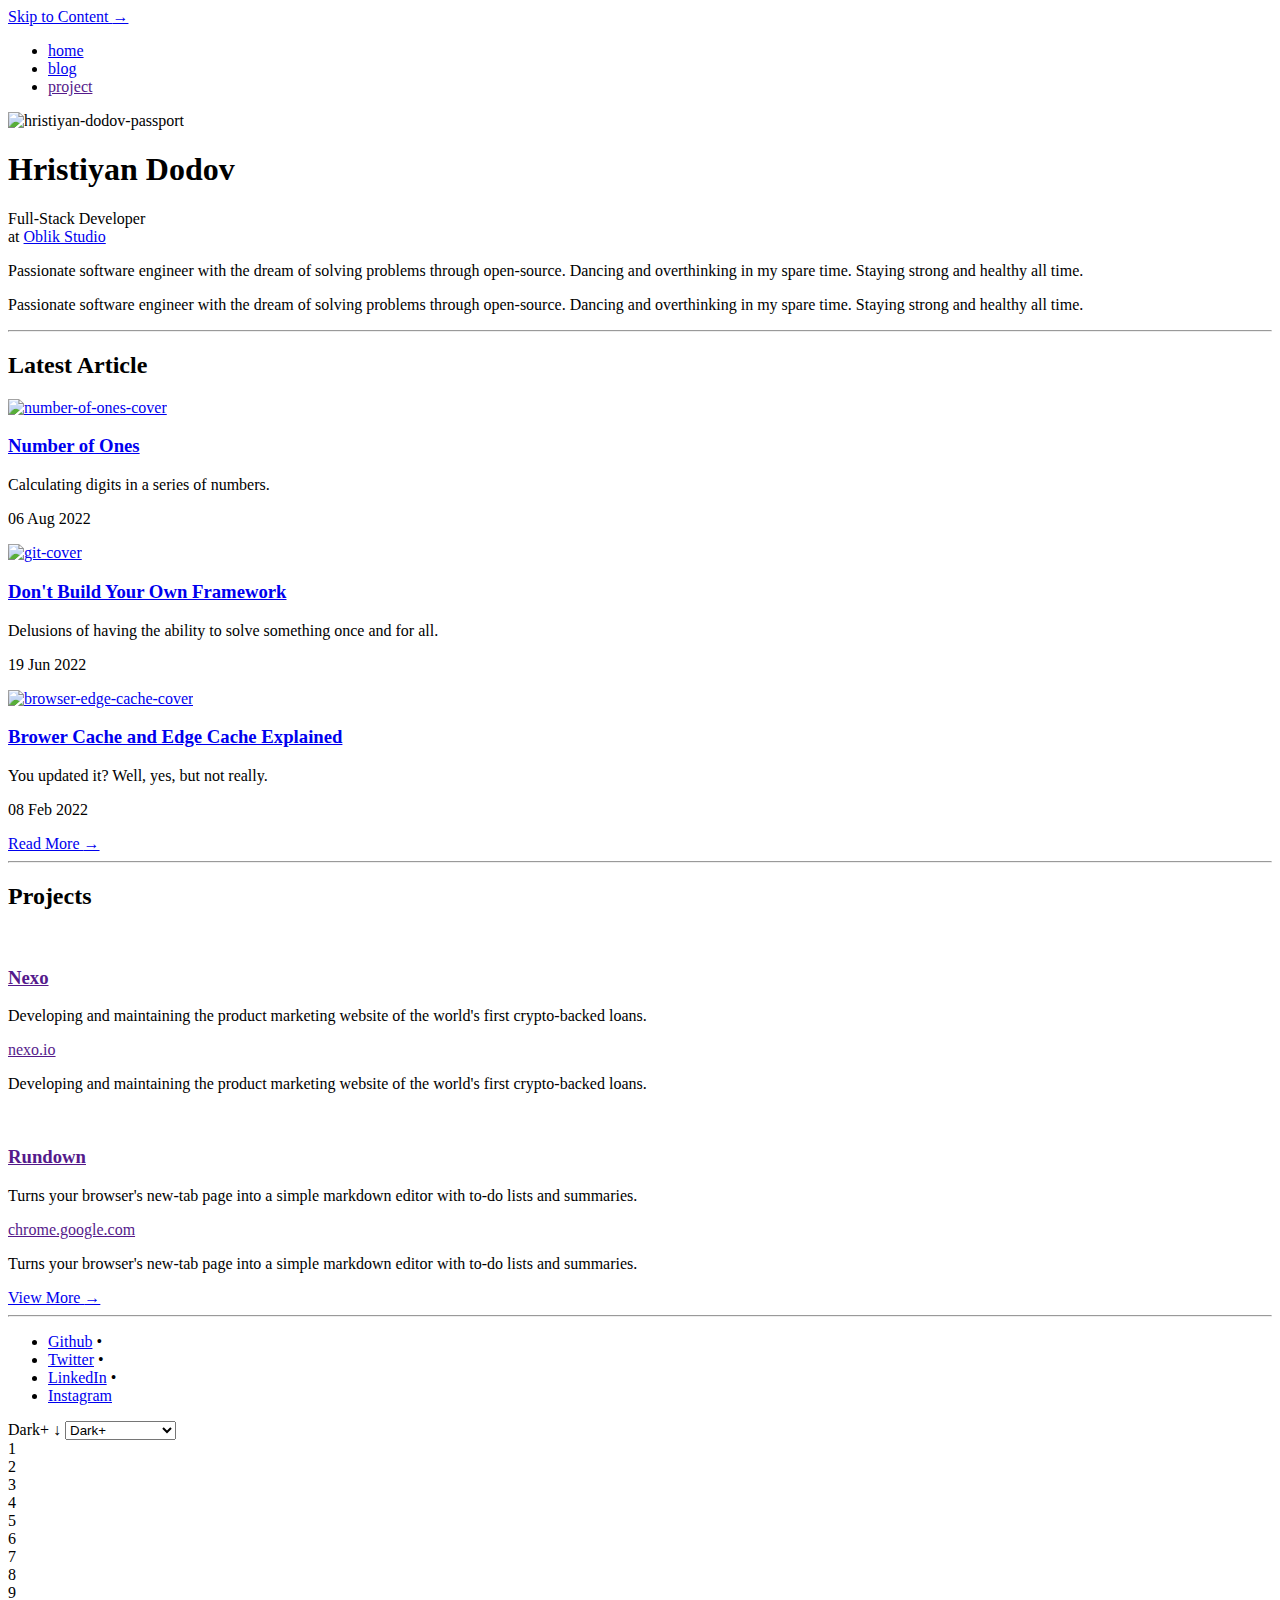
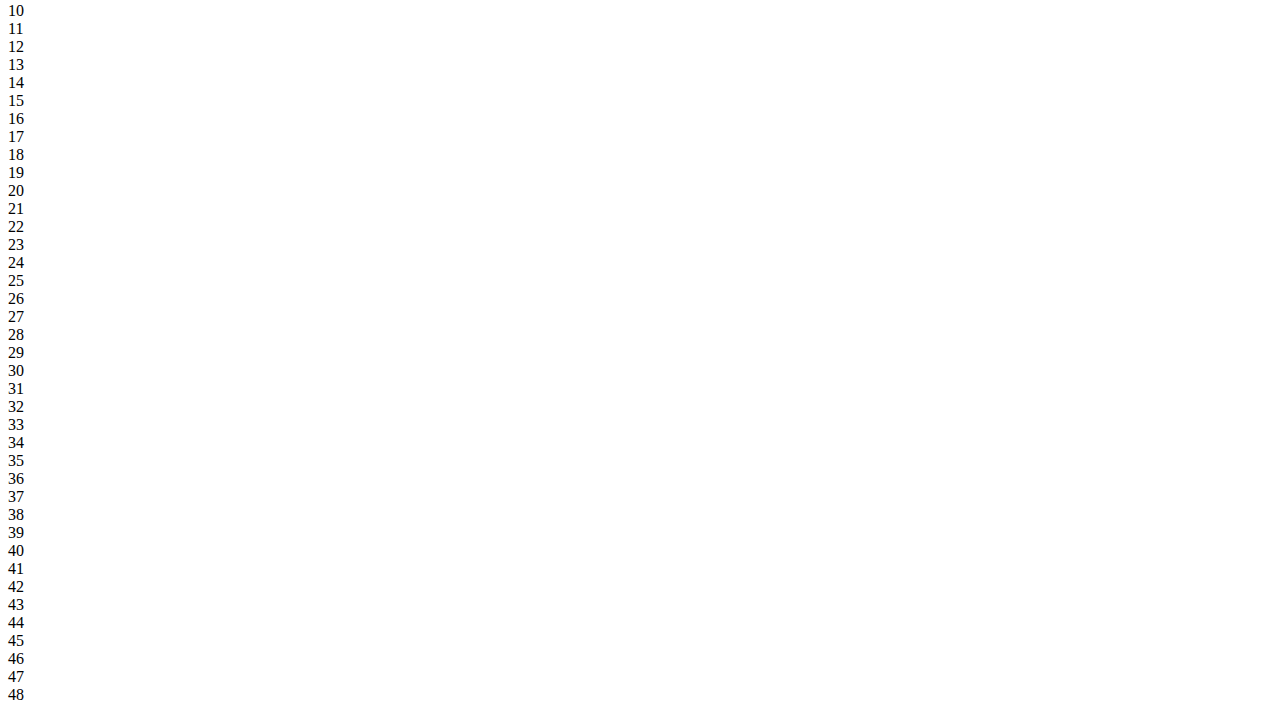
==== commit 42227b39: "Update index.html" ====
--- a/index.html
+++ b/index.html
@@ -1,166 +1,350 @@
-<!DOCTYPE html>
-<html lang="en">
-<head>
-    <meta charset="UTF-8">
-    <meta http-equiv="X-UA-Compatible" content="IE=edge">
-    <meta name="viewport" content="width=device-width, initial-scale=1.0">
-    <title>blog</title>
-    <link rel="stylesheet" href="blog.css">
-    <link rel="preconnect" href="https://fonts.googleapis.com" />
-    <link rel="preconnect" href="https://fonts.gstatic.com" crossorigin />
-    <link href="https://fonts.googleapis.com/css2?family=Fira+Code&display=swap" rel="stylesheet"/>
-    <link href="https://fonts.googleapis.com/icon?family=Material+Icons" rel="stylesheet">
-</head>
-<body>
-    
-    <div class="body">
-
-        <div class="header">
-            <a href="#">home</a>
-            <a href="#">blog</a>
-            <a href="#">project</a>
-        </div>
-
-        <div class="main-section">
-            <div class="number-section">
-                <div class="numbers"><span id="13">1</span></div>
-        <div class="numbers"><span id="13">2</span></div>
-        <div class="numbers"><span id="13">3</span></div>
-        <div class="numbers"><span id="13">4</span></div>
-        <div class="numbers"><span id="13">5</span></div>
-        <div class="numbers"><span id="13">6</span></div>
-        <div class="numbers"><span id="13">7</span></div>
-        <div class="numbers"><span id="13">8</span></div>
-        <div class="numbers"><span id="13">9</span></div>
-        <div class="numbers"><span id="13">10</span></div>
-        <div class="numbers"><span id="13">11</span></div>
-        <div class="numbers"><span id="13">12</span></div>
-          <div class="numbers"><span id="13">13</span></div>
-          <div class="numbers"><span id="14">14</span></div>
-          <div class="numbers"><span id="15">15</span></div>
-          <div class="numbers"><span id="16">16</span></div>
-          <div class="numbers"><span id="17">17</span></div>
-          <div class="numbers"><span id="18">18</span></div>
-          <div class="numbers"><span id="19">19</span></div>
-          <div class="numbers"><span id="20">20</span></div>
-          <div class="numbers"><span id="21">21</span></div>
-          <div class="numbers"><span id="22">22</span></div>
-          <div class="numbers"><span id="23">23</span></div>
-          <div class="numbers"><span id="24">24</span></div>
-          <div class="numbers"><span id="25">25</span></div>
-          <div class="numbers"><span id="26">26</span></div>
-          <div class="numbers"><span id="13">27</span></div>
-          <div class="numbers"><span id="13">29</span></div>
-          <div class="numbers"><span id="13">30</span></div>
-          <div class="numbers"><span id="13">31</span></div>
-          <div class="numbers"><span id="13">32</span></div>
-          <div class="numbers"><span id="13">33</span></div>
-          <div class="numbers"><span id="13">34</span></div>
-          <div class="numbers"><span id="13">35</span></div>
-          <div class="numbers"><span id="13">36</span></div>
-            </div>
-
-            <div class="main">
-                <div class="head">
-                    <p class="text-head">Blog</p>
-                    <p class="text-head-text">A place for my developer insights and life experiences.</p>
-                </div>
-                <div class="container1">
-                    <div class="image">
-                        <a href="#"><img src="images/php-errors-cover-171x.png"></a>
-                    </div>
-                    <div class="ctn">
-                        <p class="text-head"><a class="link" href="#">Debugging PHP 502 and 504 Errors</a></p>
-                        <p class="text">Not all issues come with a wall of red text.</p>
-                        <p class="date">07 Sep 2022</p>
-                    </div>
-                </div>
-
-                    <div class="container1">
-                        <div class="image">
-                            <a href="https://mrrpablo.github.io/dodo.dev/numbers.html" target="_parent"><img src="images/number-of-ones-cover-171x.png"></a>
-                        </div>
-                        <div class="ctn">
-                            <p class="text-head"><a class="link" href="https://mrrpablo.github.io/dodo.dev/numbers.html" target="_parent">Number of Ones</a></p>
-                            <p class="text">Calculating digits in a series of numbers.</p>
-                            <p class="date">06 Aug 2022</p>
-                        </div>
-                    </div>
-
-                <div class="container1">
-                    <div class="image">
-                        <a href="#"><img src="images/rm-rf-git-cover-171x.png"></a>
-                    </div>
-                    <div class="ctn">
-                        <p class="text-head"><a class="link" href="#">Don't Build Your Own Framework</a></p>
-                        <p class="text">Delusions of having the ability to solve<br /> something once and for all.</p>
-                        <p class="date">19 Jun 2022</p>
-                    </div>
-                </div>
-
-            <div class="container1">
-                <div class="image">
-                    <a href="#"><img src="images/browser-edge-cache-cover-171x.png"></a>
-                </div>
-                <div class="ctn">
-                    <p class="text-head"><a class="link" href="http://127.0.0.1:3003/frame.html">Browser Cache and Edge Cache Explained</a></p>
-                    <p class="text">You updated it? Well, yes, but not really.</p>
-                    <p class="date">08 Feb 2022</p>
-                </div>
-            </div>
-
-            <div class="container1">
-                <div class="image">
-                    <a href="#"><img src="images/siteground-random-characters-cover-171x.png"></a>
-                </div>
-                <div class="ctn">
-                    <p class="text-head"><a class="link" href="#">Fixing SiteGround Dynamic Cache Issues</a></p>
-                    <p class="text">That's what you get for not using WordPress…</p>
-                    <p class="date">12 Jan 2022</p>
-                </div>
-            </div>
-
-            <div class="container1">
-                <div class="image">
-                    <a href="https://just-project-team-8.github.io/dodov.dev/myfavoritenumber.html" target="_parent"><img src="images/binary-24-171x.png"></a>
-                </div>
-                <div class="ctn">
-                    <p class="text-head"><a class="link" href="https://just-project-team-8.github.io/dodov.dev/myfavoritenumber.html" target="_parent">My Favorite Number</a></p>
-                    <p class="text">Reason to start a blog…</p>
-                    <p class="date">24 Dec 2021</p>
-                </div>
-            </div>
-
-            <div class="horizontal-line"></div>
-
-            <div class="footer">
-                <div class="socials">
-                    <a class="link" href="https://github.com/hdodov">GitHub</a>
-                    <p class="dot">.</p>
-                    <a class="link" href="https://twitter.com/yandodov">Twitter</a>
-                    <p class="dot">.</p>
-                    <a class="link" href="https://www.linkedin.com/in/yandodov/">LinkedIn</a>
-                    <p class="dot">.</p>
-                    <a class="link" href="https://www.instagram.com/yandodov/">Instagram</a>
-    
-                </div>
-    
-                <div class="toggle">
-                    <select id="theme-select" name="theme-select">
-                        <option value="dark" id="dark">Dark+</option>
-                        <option value="light" id="light">Light+</option>
-                        <option value="monokai" id="monokai">Monokai</option>
-                        <option value="github-dark" id="github-dark">GitHub Dark</option>
-                        <option value="github-light" id="github-light">GitHub Light</option>
-                        <option value="solarized-light" id="solarized-light">Solarized Light</option>
-                    </select>
-                </div>
-              </div>
-    
-            </div>
-        </div>
-    </div>
-
-    <script src="blog.js"></script>
-</body>
-</html>
+<!DOCTYPE html>
+<html lang="en">
+
+<head>
+  <meta charset="UTF-8" />
+  <meta http-equiv="X-UA-Compatible" content="IE=edge" />
+  <meta name="viewport" content="width=device-width, initial-scale=1.0" />
+  <title>Hristiyan Dodov: Full-Stack Developer at Oblik Studio</title>
+  <link rel="preconnect" href="https://fonts.googleapis.com" />
+  <link rel="preconnect" href="https://fonts.gstatic.com" crossorigin />
+  <link rel="preconnect" href="https://fonts.googleapis.com" />
+  <link rel="preconnect" href="https://fonts.gstatic.com" crossorigin />
+  <link rel="preconnect" href="https://fonts.googleapis.com" />
+  <link rel="preconnect" href="https://fonts.gstatic.com" crossorigin />
+  <link href="https://fonts.googleapis.com/css2?family=Fira+Code:wght@400;500;700&family=Ubuntu&display=swap"
+    rel="stylesheet" />
+  <link rel="stylesheet" href="./style.css" />
+</head>
+
+<body>
+  <a class="skip" href="content">Skip to Content <span>→</span></a>
+  <div class="container">
+    <nav class="nav__bar">
+      <ul class="info nav__list">
+        <li class="nav__item">
+          <a id="home"class="nav-tab" href="home">
+            <span class="nav-tab__text"> home </span>
+          </a>
+        </li>
+        <li class="nav__item">
+          <a class="nav-tab" href="https://just-project-team-8.github.io/dodov-blog/#" target="_parent"><span class="nav-tab__text"> blog </span></a>
+        </li>
+        <li class="nav__item">
+          <a class="nav-tab" href=""><span class="nav-tab__text"> project </span></a>
+        </li>
+      </ul>
+    </nav>
+    <div class="editor">
+      <div class="content">
+        <div class="highlight"></div>
+        <main id="content" class="main">
+          <header class="title">
+            <div class="info">
+              <img class="info-img" src="./images/hristiyan-dodov-168x.jpg" alt="hristiyan-dodov-passport" />
+              <div class="info__text">
+                <h1 class="article-title">Hristiyan Dodov</h1>
+                <p class="work">
+                  Full-Stack Developer <br class="info-par" />
+                  at
+                  <a class="work-link" href="https://oblik.studio" target="_blank">Oblik Studio</a>
+                </p>
+                <p class="info-details hide">
+                  Passionate software engineer with the dream of solving
+                  problems through open-source. Dancing and overthinking in my
+                  spare time. Staying strong and healthy all time.
+                </p>
+              </div>
+            </div>
+            <p class="info-details info-par">
+              Passionate software engineer with the dream of solving problems
+              through open-source. Dancing and overthinking in my spare time.
+              Staying strong and healthy all time.
+            </p>
+          </header>
+          <hr class="seperator" />
+          <section>
+            <h2 class="latest-article">Latest Article</h2>
+            <article class="flex article__context">
+              <a class="article--a" href="https://mrrpablo.github.io/dodo.dev/numbers.html" target="_parent"">
+                <img class="article-primary-img" src="./images/number-of-ones-cover.png" alt=" number-of-ones-cover" />
+              </a>
+              <div class="article__text">
+                <h3 class="article-title">
+                  <a class="article-link" href="https://mrrpablo.github.io/dodo.dev/numbers.html" target="_parent"> Number of Ones </a>
+                </h3>
+                <p class="article-primary-text">
+                  Calculating digits in a series of numbers.
+                </p>
+                <p class="article-text-date">06 Aug 2022</p>
+              </div>
+            </article>
+            <article class="flex article__context">
+              <a class="article--a" href="#">
+                <img class="article-primary-img" src="./images/rm-rf-git-cover-896x.png" alt="git-cover" />
+              </a>
+              <div class="article__text">
+                <h3 class="article-title">
+                  <a class="article-link" href="#">
+                    Don't Build Your Own Framework
+                  </a>
+                </h3>
+                <p class="article-primary-text">
+                  Delusions of having the ability to solve something once and
+                  for all.
+                </p>
+                <p class="article-text-date">19 Jun 2022</p>
+              </div>
+            </article>
+            <article class="flex article__context">
+              <a class="article--a" href="#">
+                <img class="article-primary-img" src="./images/browser-edge-cache-cover.png"
+                  alt="browser-edge-cache-cover" />
+              </a>
+
+              <div class="article__text">
+                <h3 class="article-title">
+                  <a class="article-link" href="#">Brower Cache and Edge Cache Explained</a>
+                </h3>
+                <p class="article-primary-text">
+                  You updated it? Well, yes, but not really.
+                </p>
+                <p class="article-text-date">08 Feb 2022</p>
+              </div>
+            </article>
+            <a class="c-link info-details" href="#">
+              Read More <span class="c-link-tab">→</span>
+            </a>
+          </section>
+          <hr class="seperator" />
+          <section>
+            <h2 class="latest__article">Projects</h2>
+            <article class="">
+              <div class="info">
+                <a class="info--a" href=""><img class="project-img" src="./images/nexo-logo.svg" alt="" /></a>
+                <div class="project-text">
+                  <h3 class="article-title">
+                    <a class="article-link" href="">Nexo</a>
+                  </h3>
+                  <p class="hide">
+                    Developing and maintaining the product marketing website
+                    of the world's first crypto-backed loans.
+                  </p>
+                  <p><a class="work-link" href="">nexo.io</a></p>
+                </div>
+              </div>
+              <p class="info-details info-par">
+                Developing and maintaining the product marketing website of
+                the world's first crypto-backed loans.
+              </p>
+            </article>
+            <article class="info-details">
+              <div class="info">
+                <a class="info--a" href=""><img class="project-img" src="./images/rundown-logo.svg" alt="" /></a>
+                <div class="project-text">
+                  <h3 class="article-title">
+                    <a class="article-link" href="">Rundown</a>
+                  </h3>
+                  <p class="hide">
+                    Turns your browser's new-tab page into a simple markdown
+                    editor with to-do lists and summaries.
+                  </p>
+                  <p><a class="work-link" href="">chrome.google.com</a></p>
+                </div>
+              </div>
+              <p class="info-details info-par">
+                Turns your browser's new-tab page into a simple markdown
+                editor with to-do lists and summaries.
+              </p>
+            </article>
+            <a class="c-link info-details" href="#">
+              View More <span class="c-link-tab">→</span>
+            </a>
+          </section>
+          <hr class="seperator" />
+          <footer class="dark">
+            <ul class="nav__list">
+              <li class="footer-list">
+                <a class="work-link" href="https://github.com/hdodov">Github</a>
+                <span class="none">•</span>
+              </li>
+              <li class="footer-list">
+                <a class="work-link" href="https://twitter.com/yandodov">Twitter</a>
+                <span class="none">•</span>
+              </li>
+              <li class="footer-list">
+                <a class="work-link" href="https://www.linkedin.com/in/yandodov/">LinkedIn</a>
+                <span class="none">•</span>
+              </li>
+              <li class="footer-list">
+                <a class="work-link" href="https://www.instagram.com/yandodov/">Instagram</a>
+              </li>
+            </ul>
+            <div class="theme info-details">
+              <span class="theme-tab">
+                <span>Dark+</span>
+                <span class="c-link-tab">↓</span>
+                <select class="theme-drop">
+                  <option value="dark-plus">Dark+</option>
+                  <option value="light-plus">Light+</option>
+                  <option value="monokai">Monokai</option>
+                  <option value="github-dark">GitHub Dark</option>
+                  <option value="github-light">GitHub Light</option>
+                  <option value="solarized-light">Solarized Light</option>
+                </select>
+              </span>
+            </div>
+          </footer>
+        </main>
+        <div class="line">
+          <div class="line__numbers" style="top: 0px">
+            <span class="line__text">1</span>
+          </div>
+          <div class="line__numbers" style="top: 21px">
+            <span class="line__text">2</span>
+          </div>
+          <div class="line__numbers" style="top: 42px">
+            <span class="line__text">3</span>
+          </div>
+          <div class="line__numbers" style="top: 63px">
+            <span class="line__text">4</span>
+          </div>
+          <div class="line__numbers" style="top: 84px">
+            <span class="line__text">5</span>
+          </div>
+          <div class="line__numbers" style="top: 105px">
+            <span class="line__text">6</span>
+          </div>
+          <div class="line__numbers" style="top: 126px">
+            <span class="line__text">7</span>
+          </div>
+          <div class="line__numbers" style="top: 147px">
+            <span class="line__text">8</span>
+          </div>
+          <div class="line__numbers" style="top: 168px">
+            <span class="line__text">9</span>
+          </div>
+          <div class="line__numbers" style="top: 189px">
+            <span class="line__text">10</span>
+          </div>
+          <div class="line__numbers" style="top: 210px">
+            <span class="line__text">11</span>
+          </div>
+          <div class="line__numbers" style="top: 231px">
+            <span class="line__text">12</span>
+          </div>
+          <div class="line__numbers" style="top: 252px">
+            <span class="line__text">13</span>
+          </div>
+          <div class="line__numbers" style="top: 273px">
+            <span class="line__text">14</span>
+          </div>
+          <div class="line__numbers" style="top: 294px">
+            <span class="line__text">15</span>
+          </div>
+          <div class="line__numbers" style="top: 315px">
+            <span class="line__text">16</span>
+          </div>
+          <div class="line__numbers" style="top: 336px">
+            <span class="line__text">17</span>
+          </div>
+          <div class="line__numbers" style="top: 356px">
+            <span class="line__text">18</span>
+          </div>
+          <div class="line__numbers" style="top: 378px">
+            <span class="line__text">19</span>
+          </div>
+          <div class="line__numbers" style="top: 399px">
+            <span class="line__text">20</span>
+          </div>
+          <div class="line__numbers" style="top: 420px">
+            <span class="line__text">21</span>
+          </div>
+          <div class="line__numbers" style="top: 441px">
+            <span class="line__text">22</span>
+          </div>
+          <div class="line__numbers" style="top: 462px">
+            <span class="line__text">23</span>
+          </div>
+          <div class="line__numbers" style="top: 483px">
+            <span class="line__text">24</span>
+          </div>
+          <div class="line__numbers" style="top: 504px">
+            <span class="line__text">25</span>
+          </div>
+          <div class="line__numbers" style="top: 525px">
+            <span class="line__text">26</span>
+          </div>
+          <div class="line__numbers" style="top: 546px">
+            <span class="line__text">27</span>
+          </div>
+          <div class="line__numbers" style="top: 567px">
+            <span class="line__text">28</span>
+          </div>
+          <div class="line__numbers" style="top: 588px">
+            <span class="line__text">29</span>
+          </div>
+          <div class="line__numbers" style="top: 609px">
+            <span class="line__text">30</span>
+          </div>
+          <div class="line__numbers" style="top: 630px">
+            <span class="line__text">31</span>
+          </div>
+          <div class="line__numbers" style="top: 651px">
+            <span class="line__text">32</span>
+          </div>
+          <div class="line__numbers" style="top: 672px">
+            <span class="line__text">33</span>
+          </div>
+          <div class="line__numbers" style="top: 693px">
+            <span class="line__text">34</span>
+          </div>
+          <div class="line__numbers" style="top: 714px">
+            <span class="line__text">35</span>
+          </div>
+          <div class="line__numbers" style="top: 735px">
+            <span class="line__text">36</span>
+          </div>
+          <div class="line__numbers" style="top: 758px">
+            <span class="line__text">37</span>
+          </div>
+          <div class="line__numbers" style="top: 777px">
+            <span class="line__text">38</span>
+          </div>
+          <div class="line__numbers" style="top: 798px">
+            <span class="line__text">39</span>
+          </div>
+          <div class="line__numbers" style="top: 819px">
+            <span class="line__text">40</span>
+          </div>
+          <div class="line__numbers" style="top: 840px">
+            <span class="line__text">41</span>
+          </div>
+          <div class="line__numbers" style="top: 861px">
+            <span class="line__text">42</span>
+          </div>
+          <div class="line__numbers" style="top: 882px">
+            <span class="line__text">43</span>
+          </div>
+          <div class="line__numbers" style="top: 903px">
+            <span class="line__text">44</span>
+          </div>
+          <div class="line__numbers" style="top: 924px">
+            <span class="line__text">45</span>
+          </div>
+          <div class="line__numbers" style="top: 945px">
+            <span class="line__text">46</span>
+          </div>
+          <div class="line__numbers" style="top: 966px">
+            <span class="line__text">47</span>
+          </div>
+          <div class="line__numbers" style="top: 21px">
+            <span class="line__text">48</span>
+          </div>
+        </div>
+      </div>
+    </div>
+  </div>
+</body>
+
+</html>
